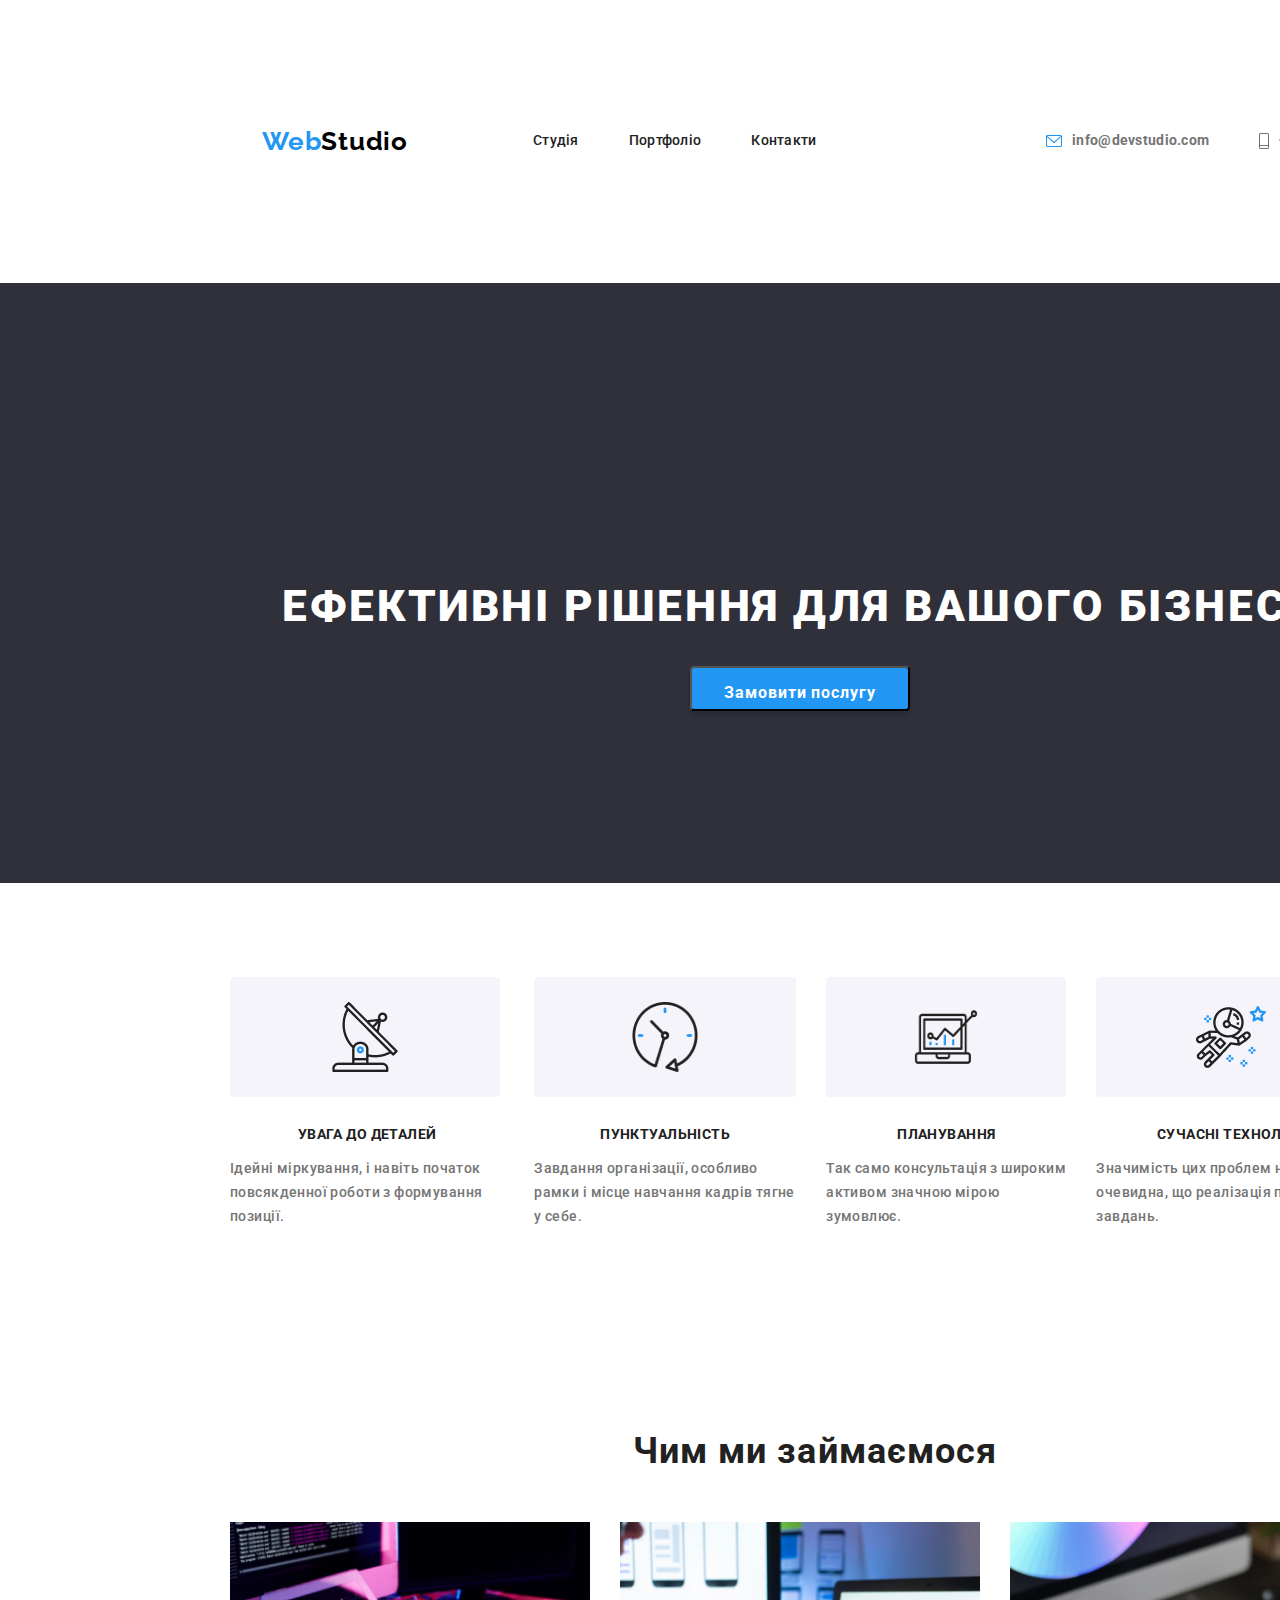
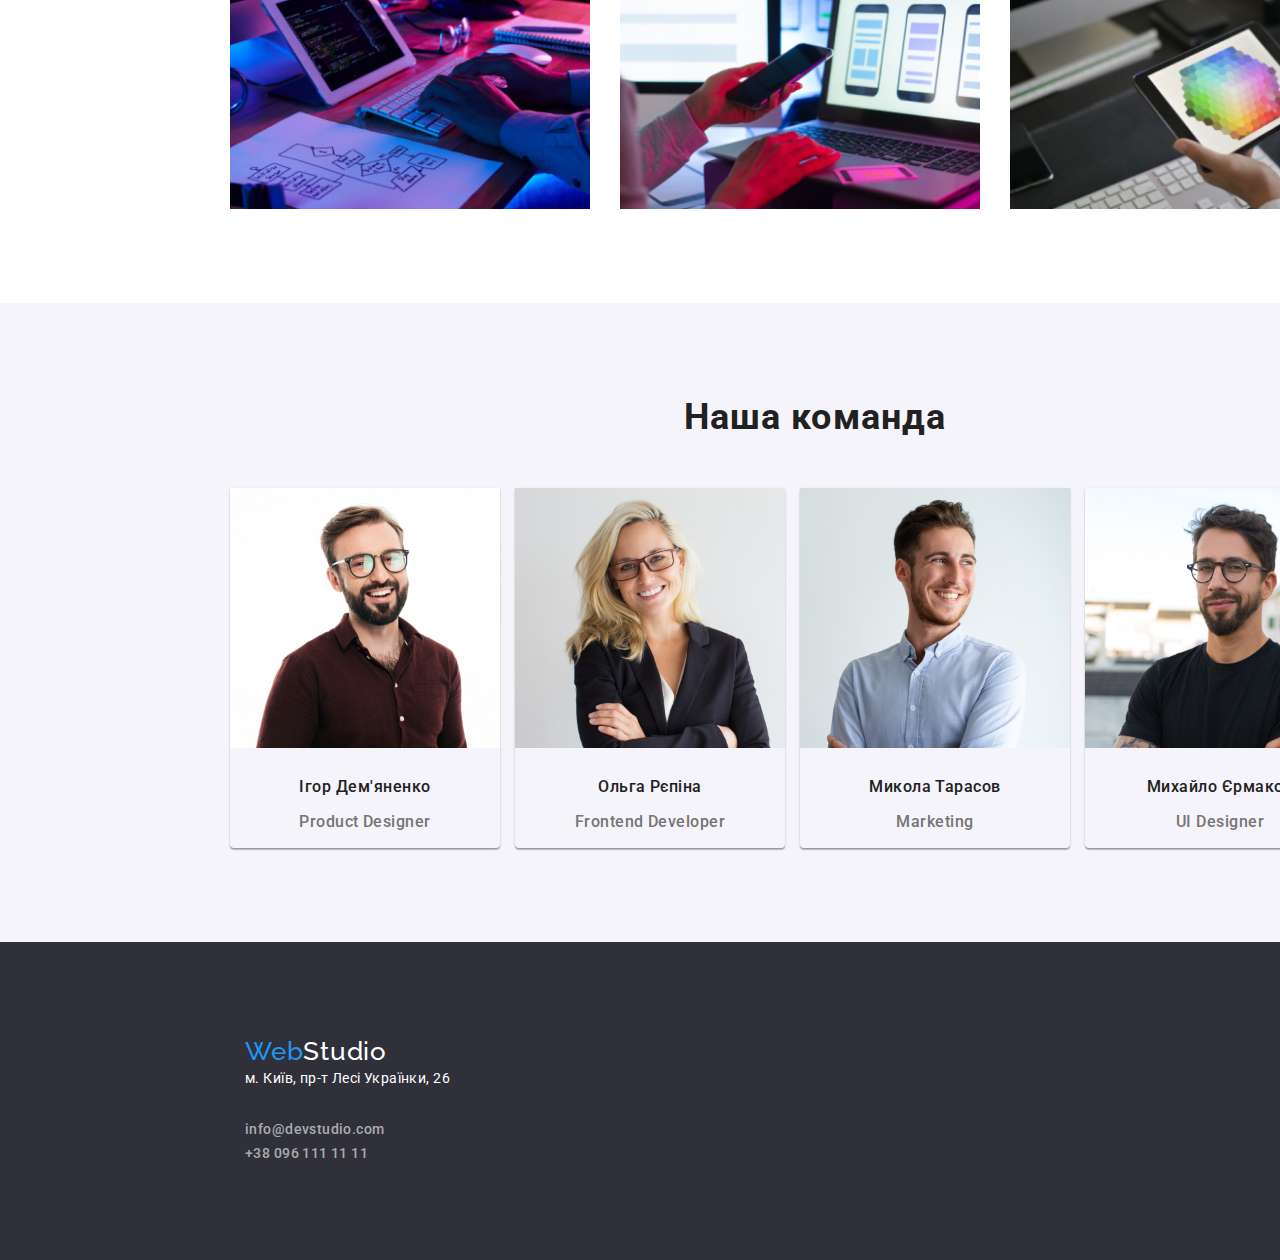
==== index.html @ d96430ea "дз-3" ====
<!DOCTYPE html>
<html lang="uk">

<head>
    <meta charset="UTF-8">
    <meta http-equiv="X-UA-Compatible" content="IE=edge">
    <meta name="viewport" content="width=device-width, initial-scale=1.0">
    <title>WebStudio</title>
    <link rel="preconnect" href="https://fonts.googleapis.com">
    <link rel="preconnect" href="https://fonts.gstatic.com" crossorigin>
    <link href="https://fonts.googleapis.com/css2?family=Oleo+Script&family=Raleway:wght@700&family=Roboto:wght@400;500;700;900&display=swap" rel="stylesheet">
    <link rel="stylesheet" href="https://cdnjs.cloudflare.com/ajax/libs/modern-normalize/1.1.0/modern-normalize.min.css">
    <link rel="stylesheet" href="./css/styles.css">
</head>

<body>

    <header class="section">
        <div class="container main-nav">
            <nav class="nav">
                <a class="logo" href="./"><span class="logo-web">Web</span><span class="logo-studio">Studio</span></a>
                <ul class="site-nav">
                    <li class="list-link"><a class="link" href=" ">Студія</a></li>
                    <li class="list-link"><a class="link" href="portfolio.html ">Портфоліо</a></li>
                    <li class="list-link"><a class="link" href=" ">Контакти</a></li>
                </ul>
            </nav>
            <ul class="header-contacts">
                <li class="list-link-contacts icon"><img src="./images/mail.svg" alt="letter"></li>
                <li class="list-link-contacts">
                    <a class="contacts" href="mailto:info@devstudio.com ">info@devstudio.com</a>
                </li>
                <li class="list-link-contacts icon"><img src="./images/phone.svg" alt="phone"></li>
                <li class="list-link-contacts">
                    <a class="contacts" href="tel:096 111 11 11 ">+38 096 111 11 11</a>
                </li>
            </ul>
        </div>
    </header>
    <main>
        <section class="hero section">
            <!-- <img src="./images/img-10.jpg"> -->
            <h1 class="hero-title">Ефективні рішення для вашого бізнесу</h1>
            <button class="button-index" type="button"><span class="button-text">Замовити послугу</span></button>
        </section>


        <section class="advantage section">
            <div class="advantage container">
                <ul class="adv-list">
                    <li>
                        <img class="img-adv" src="./images/groupone.png" alt="">
                        <h3 class="advantage-title">увага до деталей</h3>
                        <p class="advantage-p">Ідейні міркування, і навіть початок повсякденної роботи з формування позиції.</p>
                    </li>
                    <li>
                        <img class="img-adv" src="./images/grouptwo.png" alt="">
                        <h3 class="advantage-title">пунктуальність</h3>
                        <p class="advantage-p">Завдання організації, особливо рамки і місце навчання кадрів тягне у себе.</p>
                    </li>
                    <li>
                        <img class="img-adv" src="./images/groupthre.png" alt="">
                        <h3 class="advantage-title">планування</h3>
                        <p class="advantage-p">Так само консультація з широким активом значною мірою зумовлює.</p>
                    </li>
                    <li>
                        <img class="img-adv" src="./images/groupfour.png" alt="">
                        <h3 class="advantage-title">сучасні технології</h3>
                        <p class="advantage-p">Значимість цих проблем настільки очевидна, що реалізація планових завдань.</p>
                    </li>
                </ul>
            </div>
        </section>
        <section class="section">
            <div class="container">
                <h2 class="our-activities ">Чим ми займаємося</h2>
                <ul class="act-list">
                    <li class="act-list-item"><img src="images/img5.jpg " alt="клавіатура та айпад " widht="370 "></li>
                    <li class="act-list-item"><img src="./images/img6.jpg " alt="айфон " widht="370 "></li>
                    <li class="act-list-item"><img src="./images/img7.jpg " alt="айпад " widht="370 "></li>
                </ul>
            </div>
        </section>
        <section class="section team">
            <div class="container team">
                <h2 class="our-team">Наша команда</h2>
                <ul class="ourteam">
                    <li class="card"><img src="./images/img1.jpg " alt="чоловік " width="270 ">
                        <h3 class="team-member">Ігор Дем'яненко</h3>
                        <p class="specification">Product Designer</p>
                    </li>
                    <li class="card"><img src="./images/img2.jpg " alt="дівчина " width="270 ">
                        <h3 class="team-member">Ольга Рєпіна</h3>
                        <p class="specification">Frontend Developer</p>
                    </li>
                    <li class="card"><img src="./images/img3.jpg " alt="чоловік2 " width="270 ">
                        <h3 class="team-member">Микола Тарасов</h3>
                        <p class="specification">Marketing</p>
                    </li>
                    <li class="card"><img src="./images/img4.jpg " alt="чоловік3 " width="270 ">
                        <h3 class="team-member">Михайло Єрмаков</h3>
                        <p class="specification">UI Designer</p>
                    </li>
                </ul>
            </div>
        </section>
    </main>
    <footer class="section">
        <div class="container">
            <a class="logo-footer" href=" "><span class="web">Web</span><span class="studio">Studio</span></a>
            <address>м. Київ, пр-т Лесі Українки, 26</address><br>
            <a class="mail" href="mailto:info@devstudio.com ">info@devstudio.com</a><br>
            <a class="tel" href="tel:096 111 11 11 ">+38 096 111 11 11</a>
            </address>
        </div>
    </footer>
</body>

</html>
---- css/styles.css ----
/* index.html */
    
     :root {
        --color-primary: #212121;
        --color-secondary: #757575;
        --color-main: #FFFFFF;
        --color-text-action: #2196F3;
        --color-background: #2F303A;
        --color-button-port: #F5F4FA;
    }
    /* html {
    box-sizing: border-box;
    width: 1600px;
} */
    
    *,
    *::before,
    *::after {
        box-sizing: border-box;
    }
    /* reset */
    
    body {
        font-family: "Roboto", sans-serif;
        background-color: var(--color-main);
        font-weight: 500;
        position: relative;
    }
    
    li {
        list-style-type: none;
    }
    
    a {
        text-decoration-line: none;
    }
    
    ul {
        list-style: none;
        padding-left: 0;
        margin: 0;
    }
    
    h1,
    h2,
    h3,
    h4,
    h5,
    h6,
    p {
        margin-top: 0;
    }
    
    img {
        display: block;
        max-width: 100%;
        height: auto;
    }
    
    .section {
        width: 1600px;
        padding-top: 94px;
        padding-bottom: 94px;
        /* margin-left: 200px;
        margin-right: 200px; */
        padding-left: 15px;
        padding-right: 15px;
    }
    
    .container {
        width: 1200px;
        padding-left: 15px;
        padding-right: 15px;
        /* margin-left: 15px;
        margin-right: 15px; */
        margin-left: 200px;
        margin-right: 200px;
    }
    /* header */
    
    .main-nav {
        display: flex;
        justify-content: space-between;
        align-items: center;
    }
    
    .nav {
        display: flex;
    }
    
    .logo {
        font-size: 26px;
        line-height: 1.19;
        font-weight: 700;
        letter-spacing: 0.03em;
        font-family: 'Raleway';
        text-decoration: none;
        display: inline-block;
        padding: 32px;
        margin-right: 93px;
    }
    
    .logo-web {
        color: #2196F3;
    }
    
    .logo-studio {
        color: #000000;
    }
    
    .site-nav {
        color: var(--color-primary);
        display: flex;
        align-items: center;
    }
    
    .list-link {
        margin-right: 50px;
    }
    
    .list-link:last-child {
        margin-right: 0;
    }
    
    .link {
        color: var(--color-primary);
        font-weight: 500;
        font-size: 14px;
        line-height: 1.14;
        letter-spacing: 0.02em;
        padding-top: 32px;
        padding-bottom: 32px;
        display: block;
    }
    
    .link:hover,
    .link:focus {
        color: var(--color-text-action);
    }
    /* контакты */
    
    .header-contacts {
        display: flex;
    }
    
    .contacts {
        color: var(--color-secondary);
        cursor: pointer;
        font-size: 14px;
        line-height: 1.14;
        font-weight: 700;
        letter-spacing: 0.02em;
        /*  */
        width: 100%;
        display: flex;
        /* text-align: center; */
    }
    /* наведение */
    
    .contacts:hover,
    .contacts:focus {
        color: var(--color-text-action)
    }
    
    .list-link-contacts {
        display: flex;
        /* border: red 2px solid; */
        margin-right: 50px;
    }
    
    .list-link-contacts:last-child {
        margin-right: 0;
    }
    
    .icon {
        margin-right: 10px;
    }
    
    .list-link-contacts .icon {
        margin-right: 10px;
    }
    /* .list-link-contacts .icon:hover,
.list-link-contacts .icon:focus {
    color: var(--color-text-action)
} */
    /* hero section */
    
    .hero {
        background-color: var(--color-background);
        width: 1600px;
        height: 600px;
        text-align: center;
        /* padding-left: auto;
        padding-right: ; */
    }
    
    .hero-title {
        color: var(--color-main);
        font-weight: 900;
        font-size: 44px;
        line-height: 1.36;
        letter-spacing: 0.06em;
        text-transform: uppercase;
        padding-top: 200px;
    }
    
    .button-index {
        background-color: var(--color-text-action);
        color: var(--color-main);
        box-shadow: 0px 4px 4px rgba(0, 0, 0, 0.15);
        border-radius: 4px;
        cursor: pointer;
        font-weight: 700;
        font-size: 16px;
        line-height: 1.87;
        font-family: inherit;
        letter-spacing: 0.06em;
        /*  */
        padding-left: 32px;
        padding-right: 32px;
        padding-top: 10px;
        padding-bottom: -210px;
    }
    /* .advantage .container {
    display: flex;
} */
    
    .adv-list {
        display: flex;
        text-align: center;
        justify-content: center;
    }
    
    .adv-list li {
        margin-right: 30px;
        text-align: center;
    }
    
    .advantage-title {
        color: var(--color-primary);
        font-size: 14px;
        line-height: 1.14;
        letter-spacing: 0.03em;
        text-transform: uppercase;
        margin-top: 30px;
    }
    
    .img-adv {
        height: 120px;
    }
    
    .advantage-p {
        color: var(--color-secondary);
        font-size: 14px;
        line-height: 1.71;
        letter-spacing: 0.03em;
        text-align: left;
    }
    /* чим ми займаємось */
    
    .act-list {
        display: flex;
        d justify-content: space-between;
        align-items: center;
    }
    
    .act-list-item {
        margin-right: 30px;
    }
    
    .act-list-item :last-child {
        margin-left: 0px;
    }
    
    .our-activities {
        color: var(--color-primary);
        font-size: 36px;
        line-height: 1.16;
        letter-spacing: 0.03em;
        margin-bottom: 50px;
        text-align: center;
    }
    /* наша команда */
    
    .team {
        background-color: var(--color-button-port);
        /* margin-left: 0;
        padding-left: 215px; */
    }
    
    .our-team {
        color: var(--color-primary);
        font-size: 36px;
        line-height: 1.16;
        text-align: center;
        letter-spacing: 0.03em;
        margin-bottom: 50px;
    }
    
    .container .ourteam {
        display: flex;
    }
    
    .card {
        /* background-color: var(--color-main); */
        box-shadow: 0px 1px 3px rgba(0, 0, 0, 0.12), 0px 1px 1px rgba(0, 0, 0, 0.14), 0px 2px 1px rgba(0, 0, 0, 0.2);
        border-radius: 0px 0px 4px 4px;
        margin-right: 15px;
    }
    
    .card:last-child {
        margin-right: 0px;
    }
    
    .team-member {
        color: var(--color-primary);
        border-radius: 1 px shadow;
        font-weight: 500;
        font-size: 16px;
        line-height: 1.18;
        text-align: center;
        letter-spacing: 0.03em;
        margin-top: 30px;
    }
    
    .specification {
        color: var(--color-secondary);
        font-size: 16px;
        line-height: 1.18;
        text-align: center;
        letter-spacing: 0.03em;
    }
    /* футер */
    
    footer {
        background: var(--color-background);
        padding-left: 15px;
    }
    
    .logo-footer {
        font-family: 'Raleway';
        font-size: 26px;
        line-height: 1.19;
        letter-spacing: 0.03em;
        text-decoration: none;
        /*  */
        display: flex;
        padding-left: 15px;
        padding-left: 15px;
    }
    
    .web {
        color: #2196F3;
    }
    
    .studio {
        color: #FFFFFF;
    }
    
    address {
        color: var(--color-main);
        text-decoration: none;
        font-weight: 400;
        font-size: 14px;
        line-height: 1.71;
        letter-spacing: 0.03em;
        font-style: normal;
        margin-bottom: 9px;
        padding-left: 15px;
    }
    
    .mail {
        color: rgba(255, 255, 255, 0.6);
        text-decoration: none;
        font-size: 14px;
        line-height: 1.71;
        letter-spacing: 0.03em;
        padding-left: 15px;
    }
    
    .tel {
        color: rgba(255, 255, 255, 0.6);
        text-decoration: none;
        font-size: 14px;
        line-height: 1.71;
        letter-spacing: 0.03em;
        padding-left: 15px;
    }
    /* portfolio.html */
    /* кнопки */
    
    .port-buttons {
        display: flex;
        flex-direction: row;
        justify-content: center;
        margin-right: 8px;
        margin-bottom: 50px;
    }
    
    .button-portfolio {
        color: var(--color-primary);
        font-weight: 500;
        font-size: 16px;
        line-height: 1.62;
        letter-spacing: 0.03em;
        font-family: inherit;
        border-radius: 4px;
        background-color: #F5F4FA;
    }
    
    .button-portfolio:hover,
    .header-contacts:focus {
        background: var(--color-text-action);
        color: var(--color-button-port);
        cursor: pointer;
        box-shadow: 2px rgba(0, 0, 0, 0.12);
    }
    /* сайты */
    
    .card-list {
        display: flex;
        flex-wrap: wrap;
        gap: 30px;
    }
    
    .card-portfolio {
        box-sizing: border-box;
        background: #FFFFFF;
        border: 1px solid #EEEEEE;
        width: 370px;
        display: flex;
        gap: 4px;
    }
    
    .portfolio-site {
        color: var(--color-primary);
        font-size: 18px;
        line-height: 2;
        letter-spacing: 0.06em;
        font-style: normal;
        padding-left: 24px;
        padding-right: 24px;
    }
    
    .portfolio-site-rev {
        color: var(--color-secondary);
        font-size: 16px;
        line-height: 1.87;
        letter-spacing: 0.03em;
        font-weight: 400;
        padding-left: 24px;
        padding-right: 24px;
    }
    /* vertical-align   - выравнивание елементов (top - относительно самого високого елемента) 
 middle по центру относительно друг друга
 */
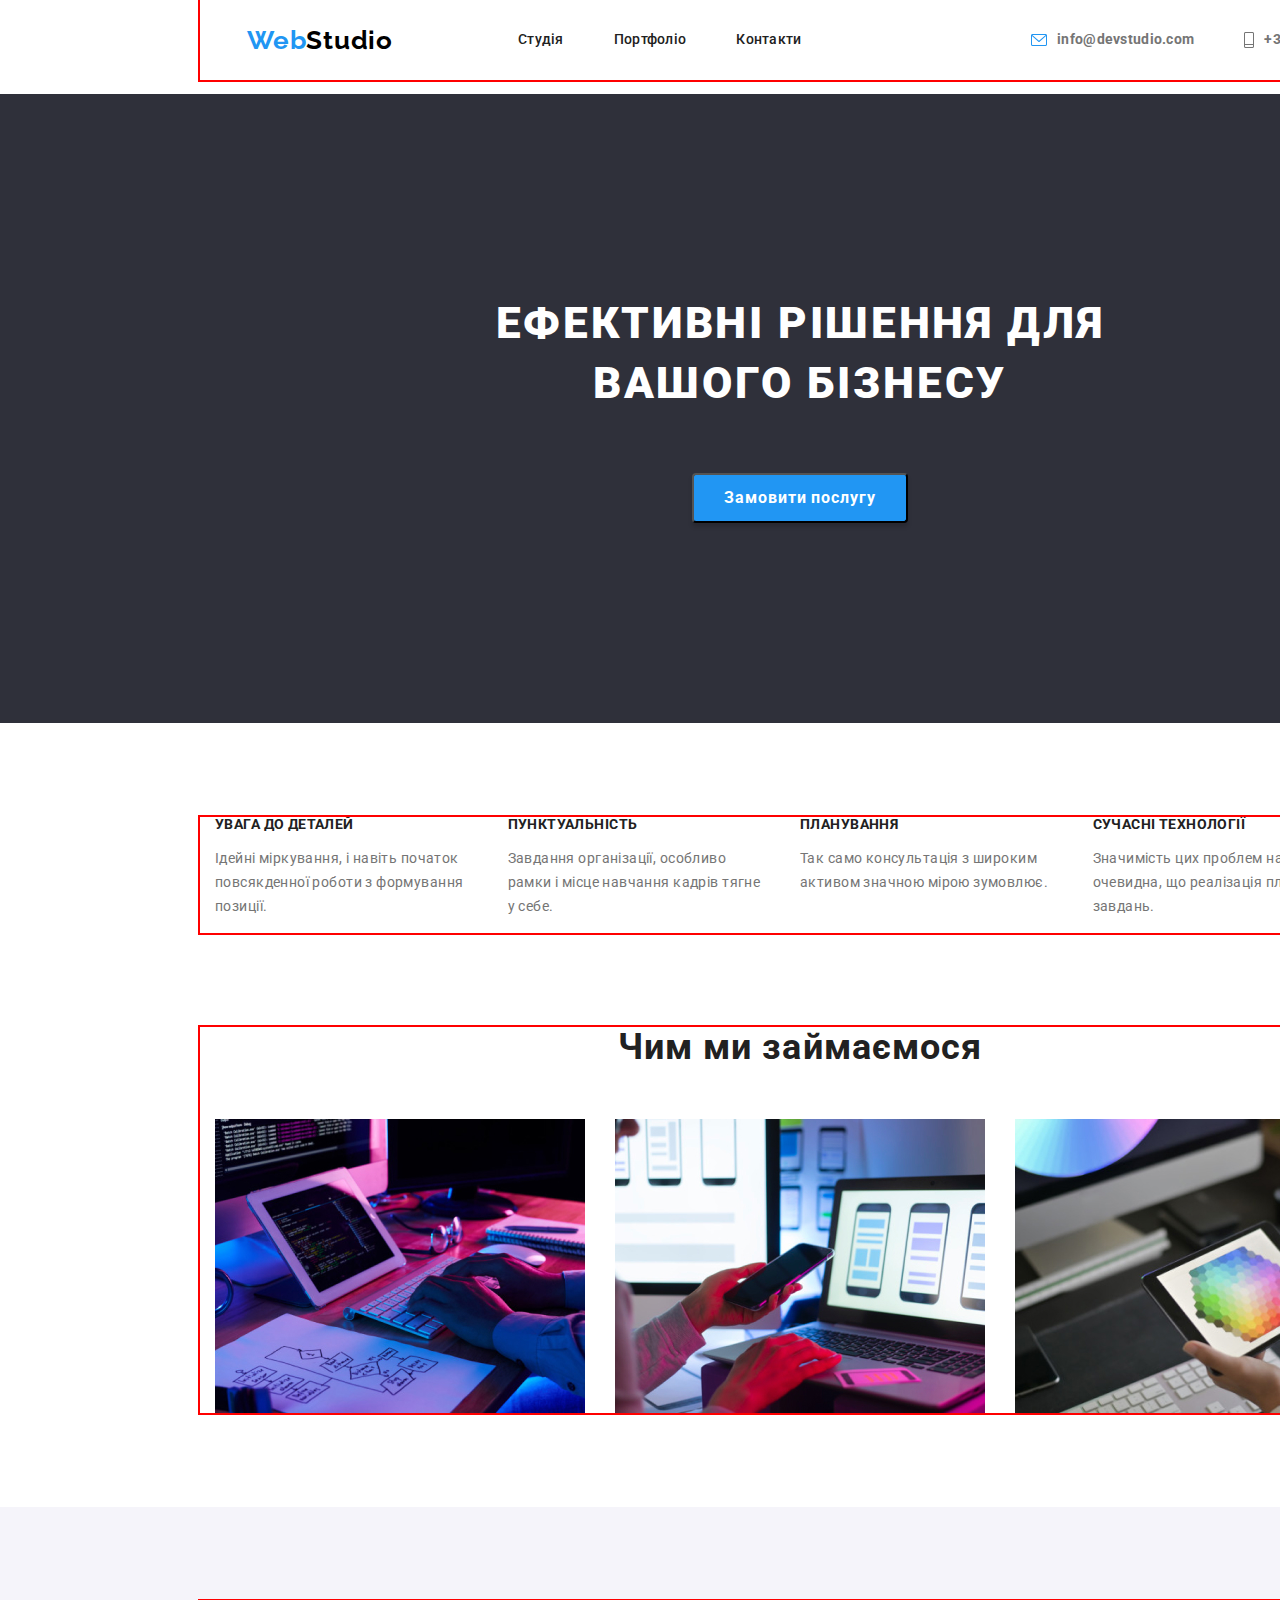
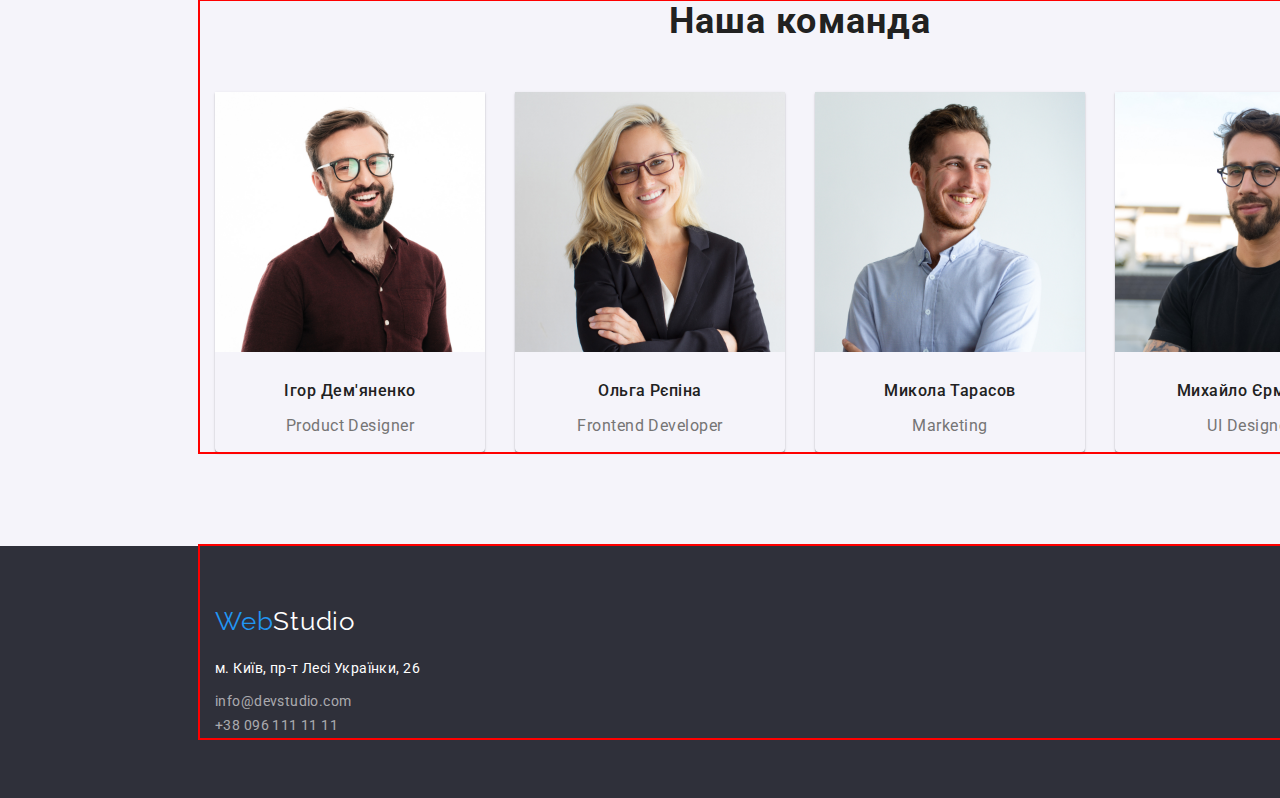
==== commit 2e14ecb9: "доопрацювання" ====
--- a/index.html
+++ b/index.html
@@ -15,7 +15,7 @@
 
 <body>
 
-    <header class="section">
+    <header class="header">
         <div class="container main-nav">
             <nav class="nav">
                 <a class="logo" href="./"><span class="logo-web">Web</span><span class="logo-studio">Studio</span></a>
@@ -39,7 +39,6 @@
     </header>
     <main>
         <section class="hero section">
-            <!-- <img src="./images/img-10.jpg"> -->
             <h1 class="hero-title">Ефективні рішення для вашого бізнесу</h1>
             <button class="button-index" type="button"><span class="button-text">Замовити послугу</span></button>
         </section>
@@ -49,22 +48,22 @@
             <div class="advantage container">
                 <ul class="adv-list">
                     <li>
-                        <img class="img-adv" src="./images/groupone.png" alt="">
+                        <!-- <img class="img-adv" src="./images/groupone.png" alt=""> -->
                         <h3 class="advantage-title">увага до деталей</h3>
                         <p class="advantage-p">Ідейні міркування, і навіть початок повсякденної роботи з формування позиції.</p>
                     </li>
                     <li>
-                        <img class="img-adv" src="./images/grouptwo.png" alt="">
+                        <!-- <img class="img-adv" src="./images/grouptwo.png" alt=""> -->
                         <h3 class="advantage-title">пунктуальність</h3>
                         <p class="advantage-p">Завдання організації, особливо рамки і місце навчання кадрів тягне у себе.</p>
                     </li>
                     <li>
-                        <img class="img-adv" src="./images/groupthre.png" alt="">
+                        <!-- <img class="img-adv" src="./images/groupthre.png" alt=""> -->
                         <h3 class="advantage-title">планування</h3>
                         <p class="advantage-p">Так само консультація з широким активом значною мірою зумовлює.</p>
                     </li>
                     <li>
-                        <img class="img-adv" src="./images/groupfour.png" alt="">
+                        <!-- <img class="img-adv" src="./images/groupfour.png" alt=""> -->
                         <h3 class="advantage-title">сучасні технології</h3>
                         <p class="advantage-p">Значимість цих проблем настільки очевидна, що реалізація планових завдань.</p>
                     </li>
@@ -105,10 +104,10 @@
             </div>
         </section>
     </main>
-    <footer class="section">
+    <footer class="footer">
         <div class="container">
             <a class="logo-footer" href=" "><span class="web">Web</span><span class="studio">Studio</span></a>
-            <address>м. Київ, пр-т Лесі Українки, 26</address><br>
+            <address class="address">м. Київ, пр-т Лесі Українки, 26</address>
             <a class="mail" href="mailto:info@devstudio.com ">info@devstudio.com</a><br>
             <a class="tel" href="tel:096 111 11 11 ">+38 096 111 11 11</a>
             </address>
--- a/css/styles.css
+++ b/css/styles.css
@@ -1,456 +1,479 @@
-    /* index.html */
-    
-     :root {
-        --color-primary: #212121;
-        --color-secondary: #757575;
-        --color-main: #FFFFFF;
-        --color-text-action: #2196F3;
-        --color-background: #2F303A;
-        --color-button-port: #F5F4FA;
-    }
-    /* html {
-    box-sizing: border-box;
-    width: 1600px;
-} */
-    
-    *,
-    *::before,
-    *::after {
-        box-sizing: border-box;
-    }
-    /* reset */
-    
-    body {
-        font-family: "Roboto", sans-serif;
-        background-color: var(--color-main);
-        font-weight: 500;
-        position: relative;
-    }
-    
-    li {
-        list-style-type: none;
-    }
-    
-    a {
-        text-decoration-line: none;
-    }
-    
-    ul {
-        list-style: none;
-        padding-left: 0;
-        margin: 0;
-    }
-    
-    h1,
-    h2,
-    h3,
-    h4,
-    h5,
-    h6,
-    p {
-        margin-top: 0;
-    }
-    
-    img {
-        display: block;
-        max-width: 100%;
-        height: auto;
-    }
-    
-    .section {
-        width: 1600px;
-        padding-top: 94px;
-        padding-bottom: 94px;
-        /* margin-left: 200px;
-        margin-right: 200px; */
-        padding-left: 15px;
-        padding-right: 15px;
-    }
-    
-    .container {
-        width: 1200px;
-        padding-left: 15px;
-        padding-right: 15px;
-        /* margin-left: 15px;
-        margin-right: 15px; */
-        margin-left: 200px;
-        margin-right: 200px;
-    }
-    /* header */
-    
-    .main-nav {
-        display: flex;
-        justify-content: space-between;
-        align-items: center;
-    }
-    
-    .nav {
-        display: flex;
-    }
-    
-    .logo {
-        font-size: 26px;
-        line-height: 1.19;
-        font-weight: 700;
-        letter-spacing: 0.03em;
-        font-family: 'Raleway';
-        text-decoration: none;
-        display: inline-block;
-        padding: 32px;
-        margin-right: 93px;
-    }
-    
-    .logo-web {
-        color: #2196F3;
-    }
-    
-    .logo-studio {
-        color: #000000;
-    }
-    
-    .site-nav {
-        color: var(--color-primary);
-        display: flex;
-        align-items: center;
-    }
-    
-    .list-link {
-        margin-right: 50px;
-    }
-    
-    .list-link:last-child {
-        margin-right: 0;
-    }
-    
-    .link {
-        color: var(--color-primary);
-        font-weight: 500;
-        font-size: 14px;
-        line-height: 1.14;
-        letter-spacing: 0.02em;
-        padding-top: 32px;
-        padding-bottom: 32px;
-        display: block;
-    }
-    
-    .link:hover,
-    .link:focus {
-        color: var(--color-text-action);
-    }
-    /* контакты */
-    
-    .header-contacts {
-        display: flex;
-    }
-    
-    .contacts {
-        color: var(--color-secondary);
-        cursor: pointer;
-        font-size: 14px;
-        line-height: 1.14;
-        font-weight: 700;
-        letter-spacing: 0.02em;
-        /*  */
-        width: 100%;
-        display: flex;
-        /* text-align: center; */
-    }
-    /* наведение */
-    
-    .contacts:hover,
-    .contacts:focus {
-        color: var(--color-text-action)
-    }
-    
-    .list-link-contacts {
-        display: flex;
-        /* border: red 2px solid; */
-        margin-right: 50px;
-    }
-    
-    .list-link-contacts:last-child {
-        margin-right: 0;
-    }
-    
-    .icon {
-        margin-right: 10px;
-    }
-    
-    .list-link-contacts .icon {
-        margin-right: 10px;
-    }
-    /* .list-link-contacts .icon:hover,
-.list-link-contacts .icon:focus {
-    color: var(--color-text-action)
-} */
-    /* hero section */
-    
-    .hero {
-        background-color: var(--color-background);
-        width: 1600px;
-        height: 600px;
-        text-align: center;
-        /* padding-left: auto;
-        padding-right: ; */
-    }
-    
-    .hero-title {
-        color: var(--color-main);
-        font-weight: 900;
-        font-size: 44px;
-        line-height: 1.36;
-        letter-spacing: 0.06em;
-        text-transform: uppercase;
-        padding-top: 200px;
-    }
-    
-    .button-index {
-        background-color: var(--color-text-action);
-        color: var(--color-main);
-        box-shadow: 0px 4px 4px rgba(0, 0, 0, 0.15);
-        border-radius: 4px;
-        cursor: pointer;
-        font-weight: 700;
-        font-size: 16px;
-        line-height: 1.87;
-        font-family: inherit;
-        letter-spacing: 0.06em;
-        /*  */
-        padding-left: 32px;
-        padding-right: 32px;
-        padding-top: 10px;
-        padding-bottom: -210px;
-    }
-    /* .advantage .container {
-    display: flex;
-} */
-    
-    .adv-list {
-        display: flex;
-        text-align: center;
-        justify-content: center;
-    }
-    
-    .adv-list li {
-        margin-right: 30px;
-        text-align: center;
-    }
-    
-    .advantage-title {
-        color: var(--color-primary);
-        font-size: 14px;
-        line-height: 1.14;
-        letter-spacing: 0.03em;
-        text-transform: uppercase;
-        margin-top: 30px;
-    }
-    
-    .img-adv {
+ /* index.html */
+ 
+ :root {
+     --color-primary: #212121;
+     --color-secondary: #757575;
+     --color-main: #FFFFFF;
+     --color-text-action: #2196F3;
+     --color-background: #2F303A;
+     --color-button-port: #F5F4FA;
+ }
+ /* html {
+     box-sizing: border-box;
+     width: 1600px;
+ } */
+ 
+ *,
+ *::before,
+ *::after {
+     box-sizing: border-box;
+ }
+ /* reset */
+ 
+ body {
+     font-family: "Roboto", sans-serif;
+     background-color: var(--color-main);
+ }
+ 
+ li {
+     list-style-type: none;
+ }
+ 
+ a {
+     text-decoration-line: none;
+ }
+ 
+ ul {
+     list-style: none;
+     padding-left: 0;
+     margin: 0;
+ }
+ 
+ h1,
+ h2,
+ h3,
+ h4,
+ h5,
+ h6,
+ p {
+     margin-top: 0;
+ }
+ 
+ img {
+     display: block;
+     max-width: 100%;
+     height: auto;
+ }
+ 
+ .section {
+     /* width: 1600px; */
+     padding-top: 94px;
+     padding-bottom: 94px;
+     padding-left: auto;
+     padding-right: auto;
+ }
+ 
+ .container {
+     width: 1200px;
+     padding-left: 15px;
+     padding-right: 15px;
+     outline: red 2px solid;
+     margin: 0 200px;
+ }
+ /* header */
+ 
+ .header {
+     padding-bottom: 94px;
+     /* padding-left: auto;
+        padding-right: auto; */
+     border-bottom: 1px #ECECEC;
+ }
+ 
+ .main-nav {
+     display: flex;
+     justify-content: space-between;
+     align-items: center;
+     margin-bottom: 0px;
+     position: absolute;
+     height: 80px;
+ }
+ 
+ .nav {
+     display: flex;
+ }
+ 
+ .logo {
+     font-size: 26px;
+     line-height: 1.19;
+     font-weight: 700;
+     letter-spacing: 0.03em;
+     font-family: 'Raleway';
+     text-decoration: none;
+     display: inline-block;
+     padding: 32px;
+     margin-right: 93px;
+ }
+ 
+ .logo-web {
+     color: #2196F3;
+ }
+ 
+ .logo-studio {
+     color: #000000;
+ }
+ 
+ .site-nav {
+     color: var(--color-primary);
+     display: flex;
+     align-items: center;
+ }
+ 
+ .list-link {
+     margin-right: 50px;
+ }
+ 
+ .list-link:last-child {
+     margin-right: 0;
+ }
+ 
+ .link {
+     color: var(--color-primary);
+     font-weight: 500;
+     font-size: 14px;
+     line-height: 1.14;
+     letter-spacing: 0.02em;
+     padding-top: 32px;
+     padding-bottom: 32px;
+     display: block;
+ }
+ 
+ .link:hover,
+ .link:focus {
+     color: var(--color-text-action);
+ }
+ /* контакты */
+ 
+ .header-contacts {
+     display: flex;
+ }
+ 
+ .contacts {
+     color: var(--color-secondary);
+     cursor: pointer;
+     font-size: 14px;
+     line-height: 1.14;
+     font-weight: 700;
+     letter-spacing: 0.02em;
+     /*  */
+     width: 100%;
+     display: flex;
+     /* text-align: center; */
+ }
+ /* наведение */
+ 
+ .contacts:hover,
+ .contacts:focus {
+     color: var(--color-text-action)
+ }
+ 
+ .list-link-contacts {
+     display: flex;
+     /* border: red 2px solid; */
+     margin-right: 50px;
+ }
+ 
+ .list-link-contacts:last-child {
+     margin-right: 0;
+ }
+ 
+ .icon {
+     margin-right: 10px;
+ }
+ 
+ .list-link-contacts .icon {
+     margin-right: 10px;
+ }
+ /* .list-link-contacts .icon:hover,
+ .list-link-contacts .icon:focus {
+     color: var(--color-text-action)
+ } */
+ /* hero section */
+ 
+ .hero {
+     background-color: var(--color-background);
+     /* width: 1600px;
+        height: 600px; */
+     align-items: center;
+     /* background-image: url('../images/img-10.jpg');
+        background-size: contain; */
+     padding-top: 200px;
+     padding-bottom: 200px;
+ }
+ 
+ .hero-title {
+     color: var(--color-main);
+     font-weight: 900;
+     font-size: 44px;
+     line-height: 1.36;
+     letter-spacing: 0.06em;
+     text-transform: uppercase;
+     text-align: center;
+     align-items: center;
+     width: 696px;
+     /* height: 120px; */
+     margin: 0, auto;
+     margin-left: 452px;
+ }
+ 
+ .button-index {
+     background-color: var(--color-text-action);
+     color: var(--color-main);
+     box-shadow: 0px 4px 4px rgba(0, 0, 0, 0.15);
+     border-radius: 4px;
+     cursor: pointer;
+     font-weight: 700;
+     font-size: 16px;
+     line-height: 1.88;
+     font-family: inherit;
+     letter-spacing: 0.06em;
+     /*  */
+     width: 216px;
+     height: 50px;
+     align-items: center;
+     text-align: center;
+     padding: 10px, 32px;
+     margin-top: 30px;
+     margin-left: 692px;
+ }
+ /* .advantage .container {
+     display: flex;
+ } */
+ 
+ .advantage {
+     padding-bottom: 0;
+ }
+ 
+ .adv-list {
+     display: flex;
+     /* text-align: center; */
+     justify-content: center;
+ }
+ 
+ .adv-list li {
+     margin-right: 30px;
+     width: 270px;
+ }
+ 
+ .advantage-title {
+     color: var(--color-primary);
+     font-size: 14px;
+     line-height: 1.14;
+     letter-spacing: 0.03em;
+     text-transform: uppercase;
+     /* margin-top: 30px; */
+ }
+ /* .img-adv {
         height: 120px;
     }
-    
-    .advantage-p {
-        color: var(--color-secondary);
-        font-size: 14px;
-        line-height: 1.71;
-        letter-spacing: 0.03em;
-        text-align: left;
-    }
-    /* чим ми займаємось */
-    
-    .act-list {
-        display: flex;
-        d justify-content: space-between;
-        align-items: center;
-    }
-    
-    .act-list-item {
-        margin-right: 30px;
-    }
-    
-    .act-list-item :last-child {
-        margin-left: 0px;
-    }
-    
-    .our-activities {
-        color: var(--color-primary);
-        font-size: 36px;
-        line-height: 1.16;
-        letter-spacing: 0.03em;
-        margin-bottom: 50px;
-        text-align: center;
-    }
-    /* наша команда */
-    
-    .team {
-        background-color: var(--color-button-port);
-        /* margin-left: 0;
-        padding-left: 215px; */
-    }
-    
-    .our-team {
-        color: var(--color-primary);
-        font-size: 36px;
-        line-height: 1.16;
-        text-align: center;
-        letter-spacing: 0.03em;
-        margin-bottom: 50px;
-    }
-    
-    .container .ourteam {
-        display: flex;
-    }
-    
-    .card {
-        /* background-color: var(--color-main); */
-        box-shadow: 0px 1px 3px rgba(0, 0, 0, 0.12), 0px 1px 1px rgba(0, 0, 0, 0.14), 0px 2px 1px rgba(0, 0, 0, 0.2);
-        border-radius: 0px 0px 4px 4px;
-        margin-right: 15px;
-    }
-    
-    .card:last-child {
+     */
+ 
+ .advantage-p {
+     color: var(--color-secondary);
+     font-size: 14px;
+     line-height: 1.71;
+     letter-spacing: 0.03em;
+     text-align: left;
+ }
+ /* чим ми займаємось */
+ 
+ .act-list {
+     display: flex;
+     justify-content: space-between;
+     align-items: center;
+     gap: 30px;
+ }
+ /* .act-list-item {} */
+ 
+ .act-list-item :last-child {
+     margin-left: 0px;
+ }
+ 
+ .our-activities {
+     color: var(--color-primary);
+     font-size: 36px;
+     line-height: 1.16;
+     letter-spacing: 0.03em;
+     margin-bottom: 50px;
+     text-align: center;
+ }
+ /* наша команда */
+ 
+ .team {
+     background-color: var(--color-button-port);
+     /* margin-left: 0;
+         padding-left: 215px; */
+ }
+ 
+ .our-team {
+     color: var(--color-primary);
+     font-size: 36px;
+     line-height: 1.16;
+     text-align: center;
+     letter-spacing: 0.03em;
+     margin-bottom: 50px;
+ }
+ 
+ .container .ourteam {
+     display: flex;
+     gap: 30px;
+ }
+ 
+ .card {
+     /* background-color: var(--color-main); */
+     box-shadow: 0px 1px 3px rgba(0, 0, 0, 0.12), 0px 1px 1px rgba(0, 0, 0, 0.14), 0px 2px 1px rgba(0, 0, 0, 0.2);
+     border-radius: 0px 0px 4px 4px;
+ }
+ /* .card:last-child {
         margin-right: 0px;
-    }
-    
-    .team-member {
-        color: var(--color-primary);
-        border-radius: 1 px shadow;
-        font-weight: 500;
-        font-size: 16px;
-        line-height: 1.18;
-        text-align: center;
-        letter-spacing: 0.03em;
-        margin-top: 30px;
-    }
-    
-    .specification {
-        color: var(--color-secondary);
-        font-size: 16px;
-        line-height: 1.18;
-        text-align: center;
-        letter-spacing: 0.03em;
-    }
-    /* футер */
-    
-    footer {
-        background: var(--color-background);
-        padding-left: 15px;
-    }
-    
-    .logo-footer {
-        font-family: 'Raleway';
-        font-size: 26px;
-        line-height: 1.19;
-        letter-spacing: 0.03em;
-        text-decoration: none;
-        /*  */
-        display: flex;
-        padding-left: 15px;
-        padding-left: 15px;
-    }
-    
-    .web {
-        color: #2196F3;
-    }
-    
-    .studio {
-        color: #FFFFFF;
-    }
-    
-    address {
-        color: var(--color-main);
-        text-decoration: none;
-        font-weight: 400;
-        font-size: 14px;
-        line-height: 1.71;
-        letter-spacing: 0.03em;
-        font-style: normal;
-        margin-bottom: 9px;
-        padding-left: 15px;
-    }
-    
-    .mail {
-        color: rgba(255, 255, 255, 0.6);
-        text-decoration: none;
-        font-size: 14px;
-        line-height: 1.71;
-        letter-spacing: 0.03em;
-        padding-left: 15px;
-    }
-    
-    .tel {
-        color: rgba(255, 255, 255, 0.6);
-        text-decoration: none;
-        font-size: 14px;
-        line-height: 1.71;
-        letter-spacing: 0.03em;
-        padding-left: 15px;
-    }
-    /* portfolio.html */
-    /* кнопки */
-    
-    .port-buttons {
-        display: flex;
-        flex-direction: row;
-        justify-content: center;
-        margin-right: 8px;
-        margin-bottom: 50px;
-    }
-    
-    .button-portfolio {
-        color: var(--color-primary);
-        font-weight: 500;
-        font-size: 16px;
-        line-height: 1.62;
-        letter-spacing: 0.03em;
-        font-family: inherit;
-        border-radius: 4px;
-        background-color: #F5F4FA;
-    }
-    
-    .button-portfolio:hover,
-    .header-contacts:focus {
-        background: var(--color-text-action);
-        color: var(--color-button-port);
-        cursor: pointer;
-        box-shadow: 2px rgba(0, 0, 0, 0.12);
-    }
-    /* сайты */
-    
-    .card-list {
-        display: flex;
-        flex-wrap: wrap;
-        gap: 30px;
-    }
-    
-    .card-portfolio {
-        box-sizing: border-box;
-        background: #FFFFFF;
-        border: 1px solid #EEEEEE;
-        width: 370px;
-        display: flex;
-        gap: 4px;
-    }
-    
-    .portfolio-site {
-        color: var(--color-primary);
-        font-size: 18px;
-        line-height: 2;
-        letter-spacing: 0.06em;
-        font-style: normal;
-        padding-left: 24px;
-        padding-right: 24px;
-    }
-    
-    .portfolio-site-rev {
-        color: var(--color-secondary);
-        font-size: 16px;
-        line-height: 1.87;
-        letter-spacing: 0.03em;
-        font-weight: 400;
-        padding-left: 24px;
-        padding-right: 24px;
-    }
-    /* vertical-align   - выравнивание елементов (top - относительно самого високого елемента) 
- middle по центру относительно друг друга
- */+    } */
+ 
+ .team-member {
+     color: var(--color-primary);
+     border-radius: 1 px shadow;
+     font-weight: 500;
+     font-size: 16px;
+     line-height: 1.18;
+     text-align: center;
+     letter-spacing: 0.03em;
+     margin-top: 30px;
+ }
+ 
+ .specification {
+     color: var(--color-secondary);
+     font-size: 16px;
+     line-height: 1.18;
+     text-align: center;
+     letter-spacing: 0.03em;
+ }
+ /* футер */
+ 
+ footer {
+     background: var(--color-background);
+     height: 252px;
+ }
+ 
+ .logo-footer {
+     font-family: 'Raleway';
+     font-size: 26px;
+     line-height: 1.19;
+     letter-spacing: 0.03em;
+     text-decoration: none;
+     /*  */
+     display: flex;
+     padding-top: 60px;
+     margin-bottom: 20px;
+ }
+ 
+ .web {
+     color: #2196F3;
+ }
+ 
+ .studio {
+     color: #FFFFFF;
+ }
+ 
+ .address {
+     color: var(--color-main);
+     text-decoration: none;
+     font-weight: 400;
+     font-size: 14px;
+     line-height: 1.71;
+     letter-spacing: 0.03em;
+     font-style: normal;
+     margin-bottom: 9px;
+ }
+ 
+ .mail {
+     color: rgba(255, 255, 255, 0.6);
+     text-decoration: none;
+     font-size: 14px;
+     line-height: 1.71;
+     letter-spacing: 0.03em;
+     margin-bottom: 9px;
+     /* margin-top: 0; */
+ }
+ 
+ .tel {
+     color: rgba(255, 255, 255, 0.6);
+     text-decoration: none;
+     font-size: 14px;
+     line-height: 1.71;
+     letter-spacing: 0.03em;
+     padding-bottom: 60px;
+     margin-bottom: 9px;
+ }
+ /* portfolio.html */
+ /* кнопки портфолио */
+ 
+ .port-buttons {
+     display: flex;
+     flex-direction: center;
+     justify-content: center;
+     margin-bottom: 50px;
+ }
+ 
+ .button-portfolio {
+     color: var(--color-primary);
+     font-weight: 500;
+     font-size: 16px;
+     line-height: 1.62;
+     letter-spacing: 0.03em;
+     font-family: inherit;
+     border-radius: 4px;
+     background-color: #F5F4FA;
+     margin-right: 20px;
+     padding: 6px, 22px;
+ }
+ 
+ .button-portfolio:hover,
+ .header-contacts:focus {
+     background-color: var(--color-text-action);
+     color: var(--color-button-port);
+     cursor: pointer;
+     box-shadow: 2px rgba(0, 0, 0, 0.12);
+ }
+ /* сайты */
+ 
+ .card-list {
+     display: flex;
+     flex-wrap: wrap;
+     gap: 30px;
+ }
+ 
+ .card-portfolio {
+     background: #FFFFFF;
+     border: 1px #EEEEEE;
+     width: calc((100% - 60px)/ 3);
+     display: flex;
+     margin-left: 0;
+ }
+ 
+ .card-portfolio:nth-child(3n) {
+     margin-right: 0;
+ }
+ 
+ .card-portfolio:hover,
+ .card-portfolio:focus {}
+ 
+ .card-item {
+     padding-left: 20px;
+     padding-right: 20px;
+     padding-top: 24px;
+     padding-bottom: 24px;
+ }
+ 
+ .portfolio-site {
+     color: var(--color-primary);
+     font-size: 18px;
+     line-height: 2;
+     letter-spacing: 0.06em;
+     font-style: normal;
+ }
+ 
+ .portfolio-site-rev {
+     color: var(--color-secondary);
+     font-size: 16px;
+     line-height: 1.87;
+     letter-spacing: 0.03em;
+     font-weight: 400;
+ }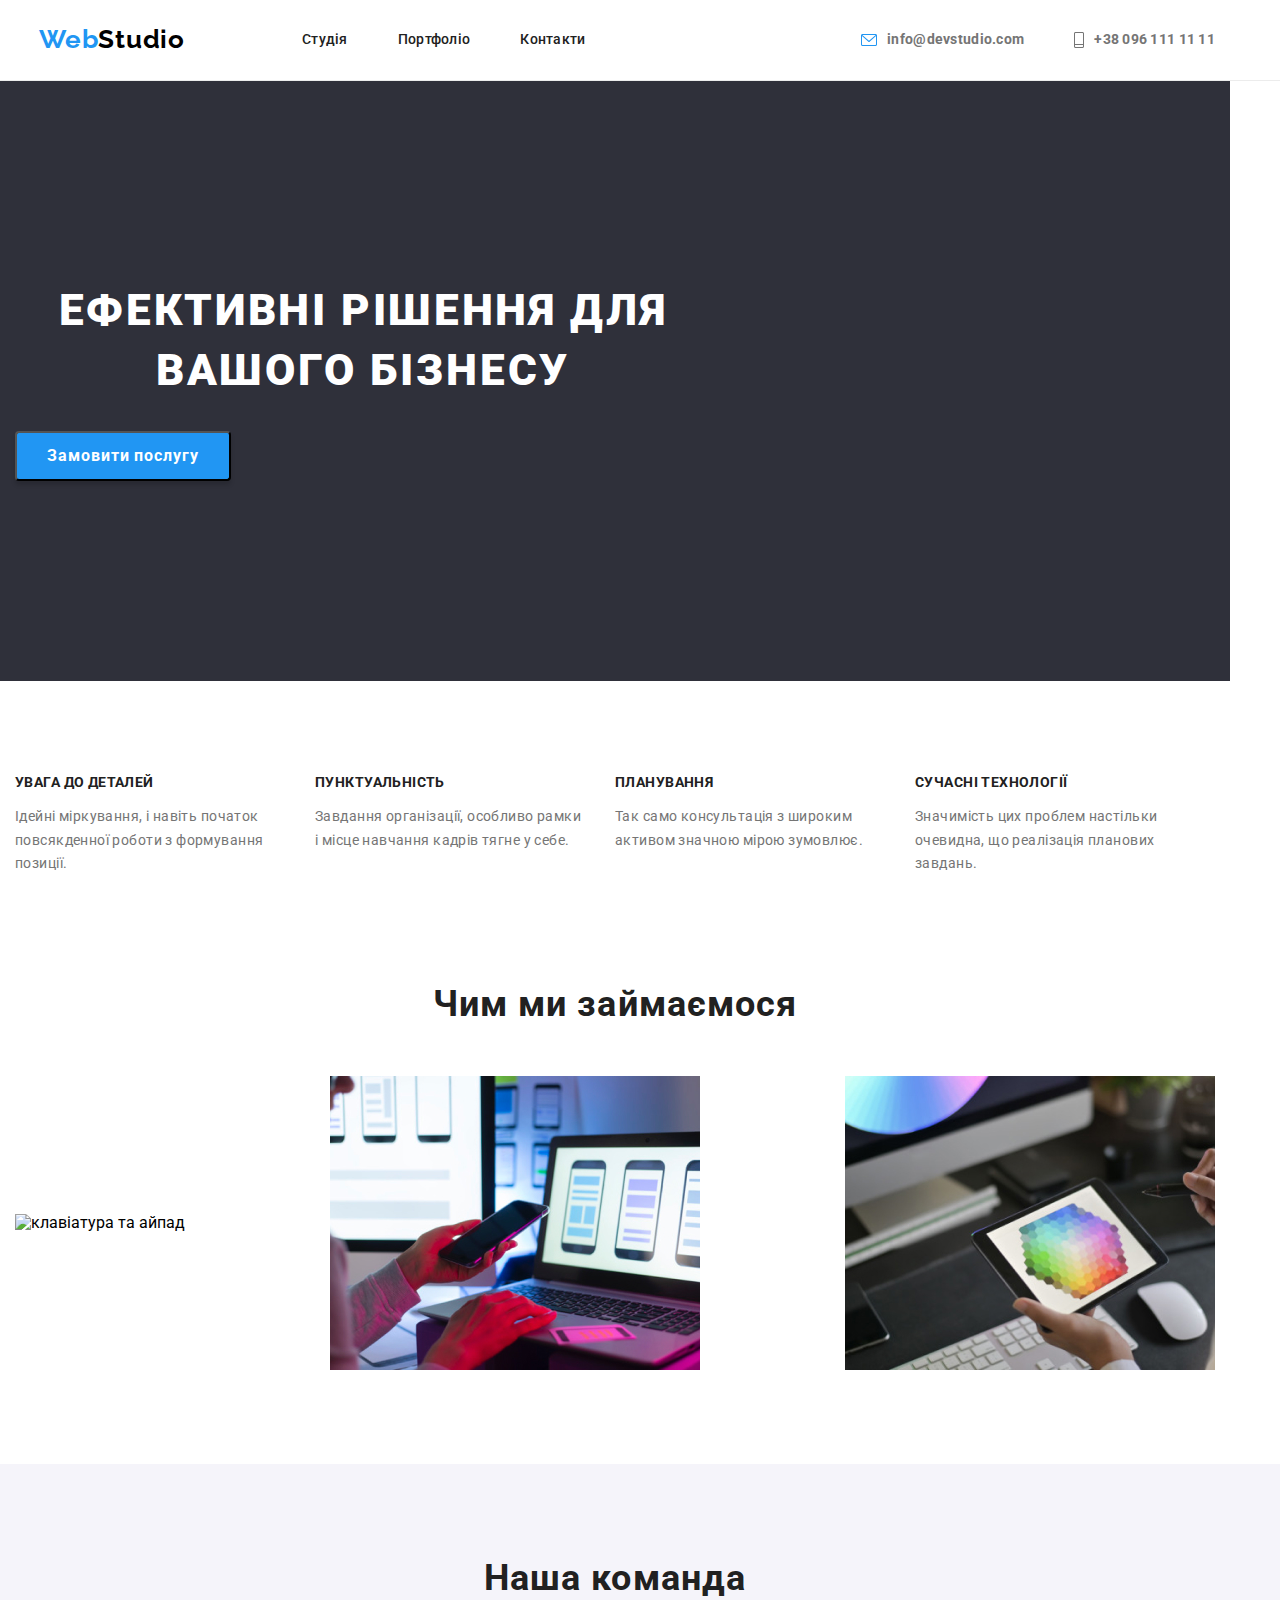
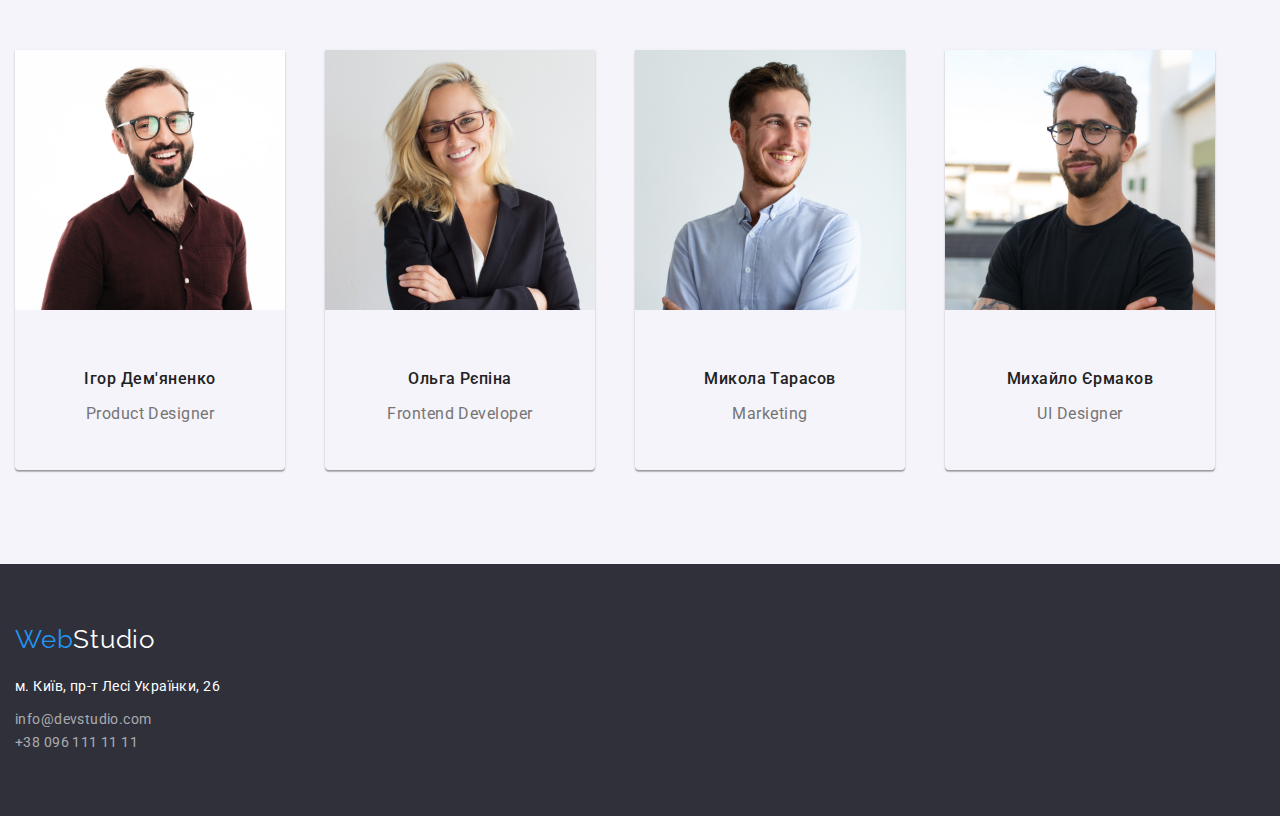
==== commit 9d72594f: "правки" ====
--- a/index.html
+++ b/index.html
@@ -38,7 +38,7 @@
         </div>
     </header>
     <main>
-        <section class="hero section">
+        <section class="hero section container">
             <h1 class="hero-title">Ефективні рішення для вашого бізнесу</h1>
             <button class="button-index" type="button"><span class="button-text">Замовити послугу</span></button>
         </section>
@@ -47,22 +47,22 @@
         <section class="advantage section">
             <div class="advantage container">
                 <ul class="adv-list">
-                    <li>
+                    <li class="adv-li">
                         <!-- <img class="img-adv" src="./images/groupone.png" alt=""> -->
                         <h3 class="advantage-title">увага до деталей</h3>
                         <p class="advantage-p">Ідейні міркування, і навіть початок повсякденної роботи з формування позиції.</p>
                     </li>
-                    <li>
+                    <li class="adv-li">
                         <!-- <img class="img-adv" src="./images/grouptwo.png" alt=""> -->
                         <h3 class="advantage-title">пунктуальність</h3>
                         <p class="advantage-p">Завдання організації, особливо рамки і місце навчання кадрів тягне у себе.</p>
                     </li>
-                    <li>
+                    <li class="adv-li">
                         <!-- <img class="img-adv" src="./images/groupthre.png" alt=""> -->
                         <h3 class="advantage-title">планування</h3>
                         <p class="advantage-p">Так само консультація з широким активом значною мірою зумовлює.</p>
                     </li>
-                    <li>
+                    <li class="adv-li">
                         <!-- <img class="img-adv" src="./images/groupfour.png" alt=""> -->
                         <h3 class="advantage-title">сучасні технології</h3>
                         <p class="advantage-p">Значимість цих проблем настільки очевидна, що реалізація планових завдань.</p>
@@ -74,7 +74,7 @@
             <div class="container">
                 <h2 class="our-activities ">Чим ми займаємося</h2>
                 <ul class="act-list">
-                    <li class="act-list-item"><img src="images/img5.jpg " alt="клавіатура та айпад " widht="370 "></li>
+                    <li class="act-list-item"><img src=".images/img5.jpg " alt="клавіатура та айпад " widht="370 "></li>
                     <li class="act-list-item"><img src="./images/img6.jpg " alt="айфон " widht="370 "></li>
                     <li class="act-list-item"><img src="./images/img7.jpg " alt="айпад " widht="370 "></li>
                 </ul>
@@ -85,20 +85,29 @@
                 <h2 class="our-team">Наша команда</h2>
                 <ul class="ourteam">
                     <li class="card"><img src="./images/img1.jpg " alt="чоловік " width="270 ">
-                        <h3 class="team-member">Ігор Дем'яненко</h3>
-                        <p class="specification">Product Designer</p>
+                        <div class="card-text">
+                            <h3 class="team-member">Ігор Дем'яненко</h3>
+                            <p class="specification">Product Designer</p>
+                        </div>
                     </li>
                     <li class="card"><img src="./images/img2.jpg " alt="дівчина " width="270 ">
-                        <h3 class="team-member">Ольга Рєпіна</h3>
-                        <p class="specification">Frontend Developer</p>
+                        <div class="card-text">
+                            <h3 class="team-member">Ольга Рєпіна</h3>
+                            <p class="specification">Frontend Developer</p>
+                        </div>
                     </li>
                     <li class="card"><img src="./images/img3.jpg " alt="чоловік2 " width="270 ">
-                        <h3 class="team-member">Микола Тарасов</h3>
-                        <p class="specification">Marketing</p>
+                        <div class="card-text">
+                            <h3 class="team-member">Микола Тарасов</h3>
+                            <p class="specification">Marketing</p>
+                        </div>
                     </li>
                     <li class="card"><img src="./images/img4.jpg " alt="чоловік3 " width="270 ">
-                        <h3 class="team-member">Михайло Єрмаков</h3>
-                        <p class="specification">UI Designer</p>
+                        <div class="card-text">
+                            <h3 class="team-member">Михайло Єрмаков</h3>
+                            <p class="specification">UI Designer</p>
+                        </div>
+
                     </li>
                 </ul>
             </div>
--- a/css/styles.css
+++ b/css/styles.css
@@ -1,479 +1,536 @@
- /* index.html */
- 
+/* index.html */
+
  :root {
-     --color-primary: #212121;
-     --color-secondary: #757575;
-     --color-main: #FFFFFF;
-     --color-text-action: #2196F3;
-     --color-background: #2F303A;
-     --color-button-port: #F5F4FA;
- }
- /* html {
+    --color-primary: #212121;
+    --color-secondary: #757575;
+    --color-main: #FFFFFF;
+    --color-text-action: #2196F3;
+    --color-background: #2F303A;
+    --color-button-port: #F5F4FA;
+}
+
+
+/* html {
      box-sizing: border-box;
      width: 1600px;
  } */
- 
- *,
- *::before,
- *::after {
-     box-sizing: border-box;
- }
- /* reset */
- 
- body {
-     font-family: "Roboto", sans-serif;
-     background-color: var(--color-main);
- }
- 
- li {
-     list-style-type: none;
- }
- 
- a {
-     text-decoration-line: none;
- }
- 
- ul {
-     list-style: none;
-     padding-left: 0;
-     margin: 0;
- }
- 
- h1,
- h2,
- h3,
- h4,
- h5,
- h6,
- p {
-     margin-top: 0;
- }
- 
- img {
-     display: block;
-     max-width: 100%;
-     height: auto;
- }
- 
- .section {
-     /* width: 1600px; */
-     padding-top: 94px;
-     padding-bottom: 94px;
-     padding-left: auto;
-     padding-right: auto;
- }
- 
- .container {
-     width: 1200px;
-     padding-left: 15px;
-     padding-right: 15px;
-     outline: red 2px solid;
-     margin: 0 200px;
- }
- /* header */
- 
- .header {
-     padding-bottom: 94px;
-     /* padding-left: auto;
+
+*,
+*::before,
+*::after {
+    box-sizing: border-box;
+}
+
+
+/* reset */
+
+body {
+    font-family: "Roboto", sans-serif;
+    background-color: var(--color-main);
+}
+
+li {
+    list-style-type: none;
+}
+
+a {
+    text-decoration-line: none;
+}
+
+ul {
+    list-style: none;
+    padding-left: 0;
+    margin: 0;
+}
+
+h1,
+h2,
+h3,
+h4,
+h5,
+h6,
+p {
+    margin-top: 0;
+}
+
+img {
+    display: block;
+    max-width: 100%;
+    height: auto;
+}
+
+.section {
+    /* width: 1600px; */
+    padding-top: 94px;
+    padding-bottom: 94px;
+    /* padding-left: auto;
+    padding-right: auto; */
+}
+
+.container {
+    width: 1230px;
+    padding-left: 15px;
+    padding-right: 15px;
+    /* outline: red 2px solid; */
+    margin-left: 0;
+    margin-right: auto;
+}
+
+
+/* header */
+
+.header {
+    /* padding-left: auto;
         padding-right: auto; */
-     border-bottom: 1px #ECECEC;
- }
- 
- .main-nav {
-     display: flex;
-     justify-content: space-between;
-     align-items: center;
-     margin-bottom: 0px;
-     position: absolute;
-     height: 80px;
- }
- 
- .nav {
-     display: flex;
- }
- 
- .logo {
-     font-size: 26px;
-     line-height: 1.19;
-     font-weight: 700;
-     letter-spacing: 0.03em;
-     font-family: 'Raleway';
-     text-decoration: none;
-     display: inline-block;
-     padding: 32px;
-     margin-right: 93px;
- }
- 
- .logo-web {
-     color: #2196F3;
- }
- 
- .logo-studio {
-     color: #000000;
- }
- 
- .site-nav {
-     color: var(--color-primary);
-     display: flex;
-     align-items: center;
- }
- 
- .list-link {
-     margin-right: 50px;
- }
- 
- .list-link:last-child {
-     margin-right: 0;
- }
- 
- .link {
-     color: var(--color-primary);
-     font-weight: 500;
-     font-size: 14px;
-     line-height: 1.14;
-     letter-spacing: 0.02em;
-     padding-top: 32px;
-     padding-bottom: 32px;
-     display: block;
- }
- 
- .link:hover,
- .link:focus {
-     color: var(--color-text-action);
- }
- /* контакты */
- 
- .header-contacts {
-     display: flex;
- }
- 
- .contacts {
-     color: var(--color-secondary);
-     cursor: pointer;
-     font-size: 14px;
-     line-height: 1.14;
-     font-weight: 700;
-     letter-spacing: 0.02em;
-     /*  */
-     width: 100%;
-     display: flex;
-     /* text-align: center; */
- }
- /* наведение */
- 
- .contacts:hover,
- .contacts:focus {
-     color: var(--color-text-action)
- }
- 
- .list-link-contacts {
-     display: flex;
-     /* border: red 2px solid; */
-     margin-right: 50px;
- }
- 
- .list-link-contacts:last-child {
-     margin-right: 0;
- }
- 
- .icon {
-     margin-right: 10px;
- }
- 
- .list-link-contacts .icon {
-     margin-right: 10px;
- }
- /* .list-link-contacts .icon:hover,
+    border-bottom: 1px solid #ECECEC;
+}
+
+.main-nav {
+    display: flex;
+    justify-content: space-between;
+    align-items: center;
+    margin-bottom: 0px;
+    height: 80px;
+}
+
+.nav {
+    display: flex;
+}
+
+.logo {
+    font-size: 26px;
+    line-height: 1.19;
+    font-weight: 700;
+    letter-spacing: 0.03em;
+    font-family: 'Raleway';
+    text-decoration: none;
+    display: inline-block;
+    padding: 24px;
+    margin-right: 93px;
+}
+
+.logo-web {
+    color: #2196F3;
+}
+
+.logo-studio {
+    color: #000000;
+}
+
+.site-nav {
+    color: var(--color-primary);
+    display: flex;
+    align-items: center;
+}
+
+.list-link {
+    margin-right: 50px;
+}
+
+.list-link:last-child {
+    margin-right: 0;
+}
+
+.link {
+    color: var(--color-primary);
+    font-weight: 500;
+    font-size: 14px;
+    line-height: 1.14;
+    letter-spacing: 0.02em;
+    padding-top: 32px;
+    padding-bottom: 32px;
+    display: block;
+}
+
+.link:hover,
+.link:focus {
+    color: var(--color-text-action);
+}
+
+
+/* контакты */
+
+.header-contacts {
+    display: flex;
+}
+
+.contacts {
+    color: var(--color-secondary);
+    cursor: pointer;
+    font-size: 14px;
+    line-height: 1.14;
+    font-weight: 700;
+    letter-spacing: 0.02em;
+    /*  */
+    width: 100%;
+    display: flex;
+    /* text-align: center; */
+}
+
+
+/* наведение */
+
+.contacts:hover,
+.contacts:focus {
+    color: var(--color-text-action)
+}
+
+.list-link-contacts {
+    display: flex;
+    /* border: red 2px solid; */
+    margin-right: 50px;
+}
+
+.list-link-contacts:last-child {
+    margin-right: 0;
+}
+
+.icon {
+    margin-right: 10px;
+}
+
+.list-link-contacts .icon {
+    margin-right: 10px;
+}
+
+
+/* .list-link-contacts .icon:hover,
  .list-link-contacts .icon:focus {
      color: var(--color-text-action)
  } */
- /* hero section */
- 
- .hero {
-     background-color: var(--color-background);
-     /* width: 1600px;
+
+
+/* hero section */
+
+.hero {
+    background-color: var(--color-background);
+    /* width: 1600px;
         height: 600px; */
-     align-items: center;
-     /* background-image: url('../images/img-10.jpg');
+    /* align-items: center; */
+    /* background-image: url('../images/img-10.jpg');
         background-size: contain; */
-     padding-top: 200px;
-     padding-bottom: 200px;
- }
- 
- .hero-title {
-     color: var(--color-main);
-     font-weight: 900;
-     font-size: 44px;
-     line-height: 1.36;
-     letter-spacing: 0.06em;
-     text-transform: uppercase;
-     text-align: center;
-     align-items: center;
-     width: 696px;
-     /* height: 120px; */
-     margin: 0, auto;
-     margin-left: 452px;
- }
- 
- .button-index {
-     background-color: var(--color-text-action);
-     color: var(--color-main);
-     box-shadow: 0px 4px 4px rgba(0, 0, 0, 0.15);
-     border-radius: 4px;
-     cursor: pointer;
-     font-weight: 700;
-     font-size: 16px;
-     line-height: 1.88;
-     font-family: inherit;
-     letter-spacing: 0.06em;
-     /*  */
-     width: 216px;
-     height: 50px;
-     align-items: center;
-     text-align: center;
-     padding: 10px, 32px;
-     margin-top: 30px;
-     margin-left: 692px;
- }
- /* .advantage .container {
+    padding-top: 200px;
+    padding-bottom: 200px;
+}
+
+.hero-title {
+    color: var(--color-main);
+    font-weight: 900;
+    font-size: 44px;
+    line-height: 1.36;
+    letter-spacing: 0.06em;
+    text-transform: uppercase;
+    text-align: center;
+    /* align-items: center; */
+    width: 696px;
+    display: block;
+    margin: 0, auto;
+}
+
+.button-index {
+    background-color: var(--color-text-action);
+    color: var(--color-main);
+    box-shadow: 0px 4px 4px rgba(0, 0, 0, 0.15);
+    border-radius: 4px;
+    cursor: pointer;
+    font-weight: 700;
+    font-size: 16px;
+    line-height: 1.88;
+    font-family: inherit;
+    letter-spacing: 0.06em;
+    /*  */
+    width: 216px;
+    height: 50px;
+    /* align-items: center; */
+    text-align: center;
+    padding: 10px, 32px;
+    margin-top: 30px;
+    display: block;
+    margin: 0, auto;
+}
+
+
+/* .advantage .container {
      display: flex;
  } */
- 
- .advantage {
-     padding-bottom: 0;
- }
- 
- .adv-list {
-     display: flex;
-     /* text-align: center; */
-     justify-content: center;
- }
- 
- .adv-list li {
-     margin-right: 30px;
-     width: 270px;
- }
- 
- .advantage-title {
-     color: var(--color-primary);
-     font-size: 14px;
-     line-height: 1.14;
-     letter-spacing: 0.03em;
-     text-transform: uppercase;
-     /* margin-top: 30px; */
- }
- /* .img-adv {
+
+.advantage {
+    padding-bottom: 0;
+}
+
+.adv-list {
+    display: flex;
+    /* text-align: center; */
+    justify-content: center;
+}
+
+.adv-li {
+    margin-right: 30px;
+    width: 270px;
+}
+
+.advantage-title {
+    color: var(--color-primary);
+    font-size: 14px;
+    line-height: 1.14;
+    letter-spacing: 0.03em;
+    text-transform: uppercase;
+    /* margin-top: 30px; */
+}
+
+
+/* .img-adv {
         height: 120px;
     }
      */
- 
- .advantage-p {
-     color: var(--color-secondary);
-     font-size: 14px;
-     line-height: 1.71;
-     letter-spacing: 0.03em;
-     text-align: left;
- }
- /* чим ми займаємось */
- 
- .act-list {
-     display: flex;
-     justify-content: space-between;
-     align-items: center;
-     gap: 30px;
- }
- /* .act-list-item {} */
- 
- .act-list-item :last-child {
-     margin-left: 0px;
- }
- 
- .our-activities {
-     color: var(--color-primary);
-     font-size: 36px;
-     line-height: 1.16;
-     letter-spacing: 0.03em;
-     margin-bottom: 50px;
-     text-align: center;
- }
- /* наша команда */
- 
- .team {
-     background-color: var(--color-button-port);
-     /* margin-left: 0;
-         padding-left: 215px; */
- }
- 
- .our-team {
-     color: var(--color-primary);
-     font-size: 36px;
-     line-height: 1.16;
-     text-align: center;
-     letter-spacing: 0.03em;
-     margin-bottom: 50px;
- }
- 
- .container .ourteam {
-     display: flex;
-     gap: 30px;
- }
- 
- .card {
-     /* background-color: var(--color-main); */
-     box-shadow: 0px 1px 3px rgba(0, 0, 0, 0.12), 0px 1px 1px rgba(0, 0, 0, 0.14), 0px 2px 1px rgba(0, 0, 0, 0.2);
-     border-radius: 0px 0px 4px 4px;
- }
- /* .card:last-child {
-        margin-right: 0px;
-    } */
- 
- .team-member {
-     color: var(--color-primary);
-     border-radius: 1 px shadow;
-     font-weight: 500;
-     font-size: 16px;
-     line-height: 1.18;
-     text-align: center;
-     letter-spacing: 0.03em;
-     margin-top: 30px;
- }
- 
- .specification {
-     color: var(--color-secondary);
-     font-size: 16px;
-     line-height: 1.18;
-     text-align: center;
-     letter-spacing: 0.03em;
- }
- /* футер */
- 
- footer {
-     background: var(--color-background);
-     height: 252px;
- }
- 
- .logo-footer {
-     font-family: 'Raleway';
-     font-size: 26px;
-     line-height: 1.19;
-     letter-spacing: 0.03em;
-     text-decoration: none;
-     /*  */
-     display: flex;
-     padding-top: 60px;
-     margin-bottom: 20px;
- }
- 
- .web {
-     color: #2196F3;
- }
- 
- .studio {
-     color: #FFFFFF;
- }
- 
- .address {
-     color: var(--color-main);
-     text-decoration: none;
-     font-weight: 400;
-     font-size: 14px;
-     line-height: 1.71;
-     letter-spacing: 0.03em;
-     font-style: normal;
-     margin-bottom: 9px;
- }
- 
- .mail {
-     color: rgba(255, 255, 255, 0.6);
-     text-decoration: none;
-     font-size: 14px;
-     line-height: 1.71;
-     letter-spacing: 0.03em;
-     margin-bottom: 9px;
-     /* margin-top: 0; */
- }
- 
- .tel {
-     color: rgba(255, 255, 255, 0.6);
-     text-decoration: none;
-     font-size: 14px;
-     line-height: 1.71;
-     letter-spacing: 0.03em;
-     padding-bottom: 60px;
-     margin-bottom: 9px;
- }
- /* portfolio.html */
- /* кнопки портфолио */
- 
- .port-buttons {
-     display: flex;
-     flex-direction: center;
-     justify-content: center;
-     margin-bottom: 50px;
- }
- 
- .button-portfolio {
-     color: var(--color-primary);
-     font-weight: 500;
-     font-size: 16px;
-     line-height: 1.62;
-     letter-spacing: 0.03em;
-     font-family: inherit;
-     border-radius: 4px;
-     background-color: #F5F4FA;
-     margin-right: 20px;
-     padding: 6px, 22px;
- }
- 
- .button-portfolio:hover,
- .header-contacts:focus {
-     background-color: var(--color-text-action);
-     color: var(--color-button-port);
-     cursor: pointer;
-     box-shadow: 2px rgba(0, 0, 0, 0.12);
- }
- /* сайты */
- 
- .card-list {
-     display: flex;
-     flex-wrap: wrap;
-     gap: 30px;
- }
- 
- .card-portfolio {
-     background: #FFFFFF;
-     border: 1px #EEEEEE;
-     width: calc((100% - 60px)/ 3);
-     display: flex;
-     margin-left: 0;
- }
- 
- .card-portfolio:nth-child(3n) {
-     margin-right: 0;
- }
- 
- .card-portfolio:hover,
- .card-portfolio:focus {}
- 
- .card-item {
-     padding-left: 20px;
-     padding-right: 20px;
-     padding-top: 24px;
-     padding-bottom: 24px;
- }
- 
- .portfolio-site {
-     color: var(--color-primary);
-     font-size: 18px;
-     line-height: 2;
-     letter-spacing: 0.06em;
-     font-style: normal;
- }
- 
- .portfolio-site-rev {
-     color: var(--color-secondary);
-     font-size: 16px;
-     line-height: 1.87;
-     letter-spacing: 0.03em;
-     font-weight: 400;
- }+
+.advantage-p {
+    color: var(--color-secondary);
+    font-size: 14px;
+    line-height: 1.71;
+    letter-spacing: 0.03em;
+    text-align: left;
+}
+
+
+/* чим ми займаємось */
+
+.act-list {
+    display: flex;
+    justify-content: space-between;
+    align-items: center;
+    gap: 30px;
+}
+
+
+/* .act-list-item {} */
+
+.act-list-item :last-child {
+    margin-left: 0px;
+}
+
+.our-activities {
+    color: var(--color-primary);
+    font-size: 36px;
+    line-height: 1.16;
+    letter-spacing: 0.03em;
+    margin-bottom: 50px;
+    text-align: center;
+}
+
+
+/* наша команда */
+
+.team {
+    background-color: var(--color-button-port);
+}
+
+.our-team {
+    color: var(--color-primary);
+    font-size: 36px;
+    line-height: 1.16;
+    text-align: center;
+    letter-spacing: 0.03em;
+    margin-bottom: 50px;
+}
+
+.container .ourteam {
+    display: flex;
+    gap: 30px;
+    width: 270;
+    justify-content: space-between;
+}
+
+.card {
+    /* background-color: var(--color-main); */
+    box-shadow: 0px 1px 3px rgba(0, 0, 0, 0.12), 0px 1px 1px rgba(0, 0, 0, 0.14), 0px 2px 1px rgba(0, 0, 0, 0.2);
+    border-radius: 0px 0px 4px 4px;
+}
+
+.card-text {
+    padding-top: 30px;
+    padding-bottom: 30px;
+}
+
+
+/* .card-text:nth-child(4n) {
+    margin-right: 0;
+} */
+
+.team-member {
+    color: var(--color-primary);
+    border-radius: 1px;
+    font-weight: 500;
+    font-size: 16px;
+    line-height: 1.18;
+    text-align: center;
+    letter-spacing: 0.03em;
+    margin-top: 30px;
+}
+
+.specification {
+    color: var(--color-secondary);
+    font-size: 16px;
+    line-height: 1.18;
+    text-align: center;
+    letter-spacing: 0.03em;
+}
+
+
+/* футер */
+
+footer {
+    background: var(--color-background);
+    height: 252px;
+    padding-top: 60px;
+    padding-bottom: 60px;
+    /* padding-left: 15px;
+    padding-right: 15px; */
+}
+
+.logo-footer {
+    font-family: 'Raleway';
+    font-size: 26px;
+    line-height: 1.19;
+    letter-spacing: 0.03em;
+    text-decoration: none;
+    /*  */
+    display: flex;
+    margin-bottom: 20px;
+}
+
+.web {
+    color: #2196F3;
+}
+
+.studio {
+    color: #FFFFFF;
+}
+
+.address {
+    color: var(--color-main);
+    text-decoration: none;
+    font-weight: 400;
+    font-size: 14px;
+    line-height: 1.71;
+    letter-spacing: 0.03em;
+    font-style: normal;
+    margin-bottom: 9px;
+}
+
+.mail {
+    color: rgba(255, 255, 255, 0.6);
+    text-decoration: none;
+    font-size: 14px;
+    line-height: 1.71;
+    letter-spacing: 0.03em;
+    margin-bottom: 9px;
+}
+
+.tel {
+    color: rgba(255, 255, 255, 0.6);
+    text-decoration: none;
+    font-size: 14px;
+    line-height: 1.71;
+    letter-spacing: 0.03em;
+    margin-bottom: 9px;
+}
+
+
+/* portfolio.html */
+
+
+/* кнопки портфолио */
+
+.port-buttons {
+    display: flex;
+    flex-direction: center;
+    justify-content: center;
+    margin-bottom: 50px;
+}
+
+.list-port {
+    margin-right: 8px;
+}
+
+.button-portfolio {
+    color: var(--color-primary);
+    font-weight: 500;
+    font-size: 16px;
+    line-height: 1.62;
+    letter-spacing: 0.03em;
+    font-family: inherit;
+    border-radius: 4px;
+    background-color: #F5F4FA;
+    height: 38px;
+    padding-top: 6px;
+    padding-bottom: 6px;
+    padding-left: 22px;
+    padding-right: 22px;
+}
+
+.button-portfolio:hover,
+.header-contacts:focus {
+    background-color: var(--color-text-action);
+    color: var(--color-button-port);
+    cursor: pointer;
+    box-shadow: 2px rgba(0, 0, 0, 0.12);
+}
+
+
+/* сайты */
+
+.card-list {
+    display: flex;
+    flex-wrap: wrap;
+    justify-content: space-between;
+    gap: 30px;
+}
+
+.card-portfolio {
+    background: #FFFFFF;
+    width: calc((100% - 60px)/ 3);
+    display: flex;
+    /* margin-right: auto; */
+    /* outline: 1px red solid; */
+    /* border: 1px solid #EEEEEE; */
+}
+
+.card-portfolio>img {
+    width: 370;
+}
+
+.card-portfolio:nth-child(3n) {
+    margin-right: 0;
+}
+
+.card-portfolio:hover,
+.card-portfolio:focus {}
+
+.card-item {
+    padding-left: 24px;
+    padding-right: 22px;
+    padding-top: 20px;
+    padding-bottom: 20px;
+    border: 1px solid #EEEEEE;
+}
+
+.portfolio-site {
+    color: var(--color-primary);
+    height: 36px;
+    font-size: 18px;
+    line-height: 2;
+    letter-spacing: 0.06em;
+    align-items: center;
+    font-weight: 700;
+    margin-bottom: 4px;
+}
+
+.portfolio-site-rev {
+    color: var(--color-secondary);
+    font-size: 16px;
+    line-height: 1.87;
+    letter-spacing: 0.03em;
+    font-weight: 400;
+    margin-bottom: 0;
+}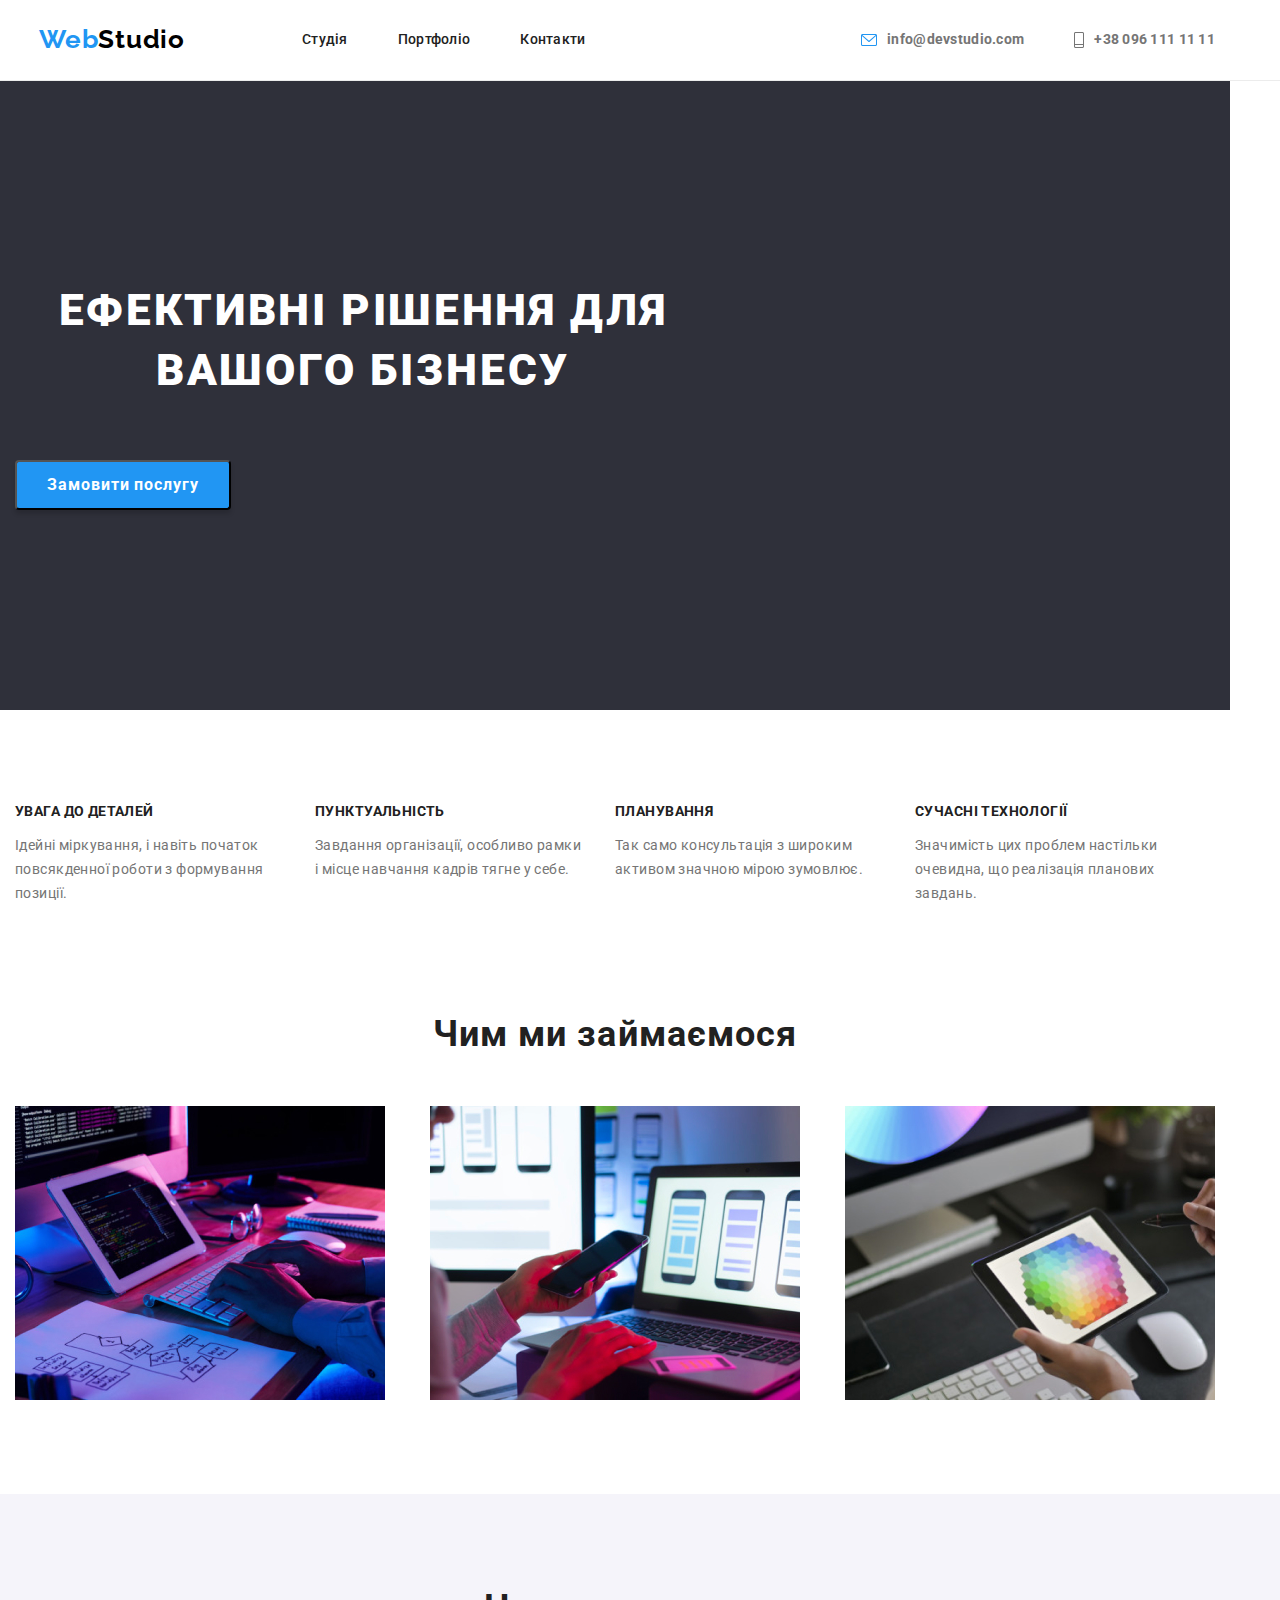
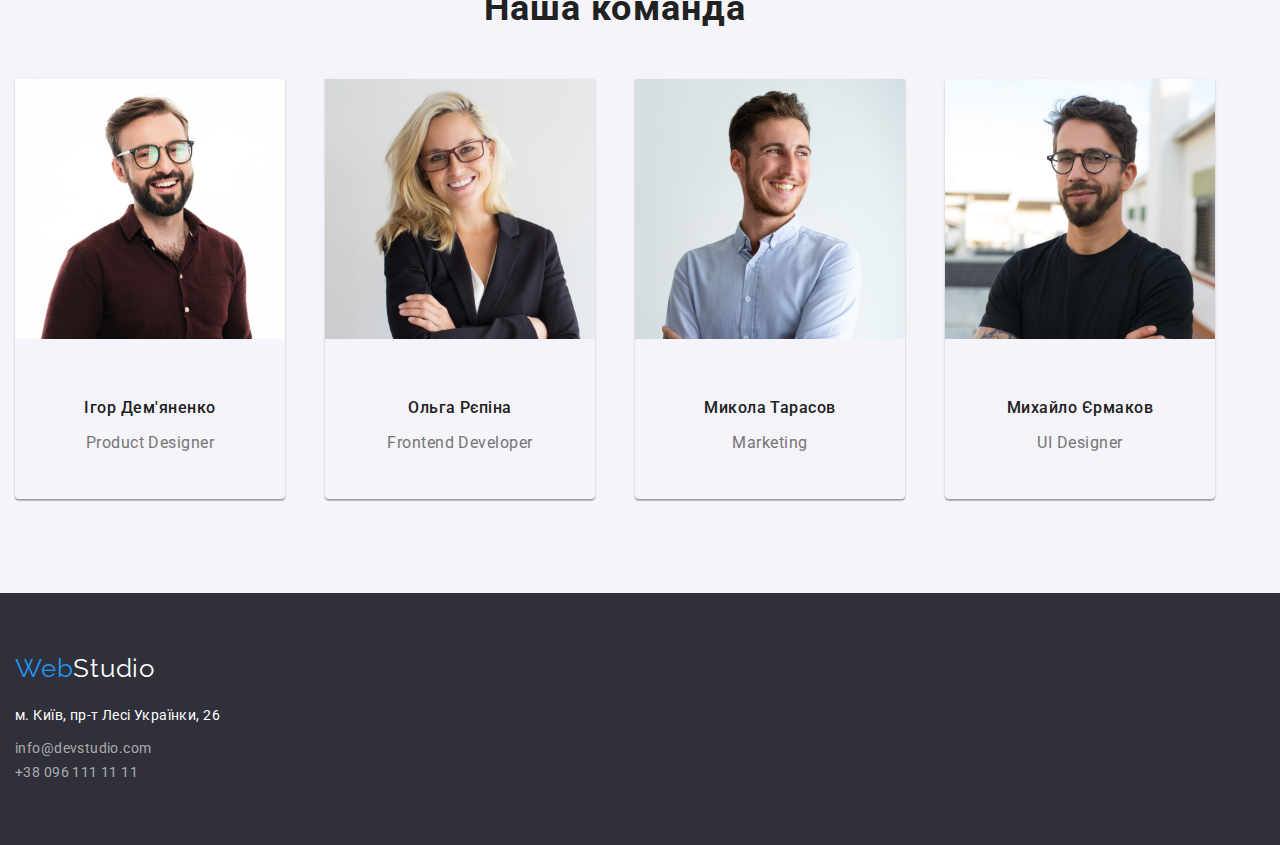
==== commit dfbb1be9: "правки" ====
--- a/index.html
+++ b/index.html
@@ -74,7 +74,7 @@
             <div class="container">
                 <h2 class="our-activities ">Чим ми займаємося</h2>
                 <ul class="act-list">
-                    <li class="act-list-item"><img src=".images/img5.jpg " alt="клавіатура та айпад " widht="370 "></li>
+                    <li class="act-list-item"><img src="./images/img5.jpg" alt="клавіатура та айпад " widht="370 "></li>
                     <li class="act-list-item"><img src="./images/img6.jpg " alt="айфон " widht="370 "></li>
                     <li class="act-list-item"><img src="./images/img7.jpg " alt="айпад " widht="370 "></li>
                 </ul>
--- a/css/styles.css
+++ b/css/styles.css
@@ -9,11 +9,9 @@
     --color-button-port: #F5F4FA;
 }
 
-
-/* html {
-     box-sizing: border-box;
-     width: 1600px;
- } */
+html {
+    box-sizing: border-box;
+}
 
 *,
 *::before,
@@ -72,8 +70,7 @@
     padding-left: 15px;
     padding-right: 15px;
     /* outline: red 2px solid; */
-    margin-left: 0;
-    margin-right: auto;
+    margin-left: 0, auto;
 }
 
 
@@ -221,9 +218,9 @@
     letter-spacing: 0.06em;
     text-transform: uppercase;
     text-align: center;
-    /* align-items: center; */
+    align-items: center;
     width: 696px;
-    display: block;
+    /* display: inline-block; */
     margin: 0, auto;
 }
 
@@ -241,11 +238,11 @@
     /*  */
     width: 216px;
     height: 50px;
-    /* align-items: center; */
+    align-items: center;
     text-align: center;
     padding: 10px, 32px;
     margin-top: 30px;
-    display: block;
+    /* display: block; */
     margin: 0, auto;
 }
 
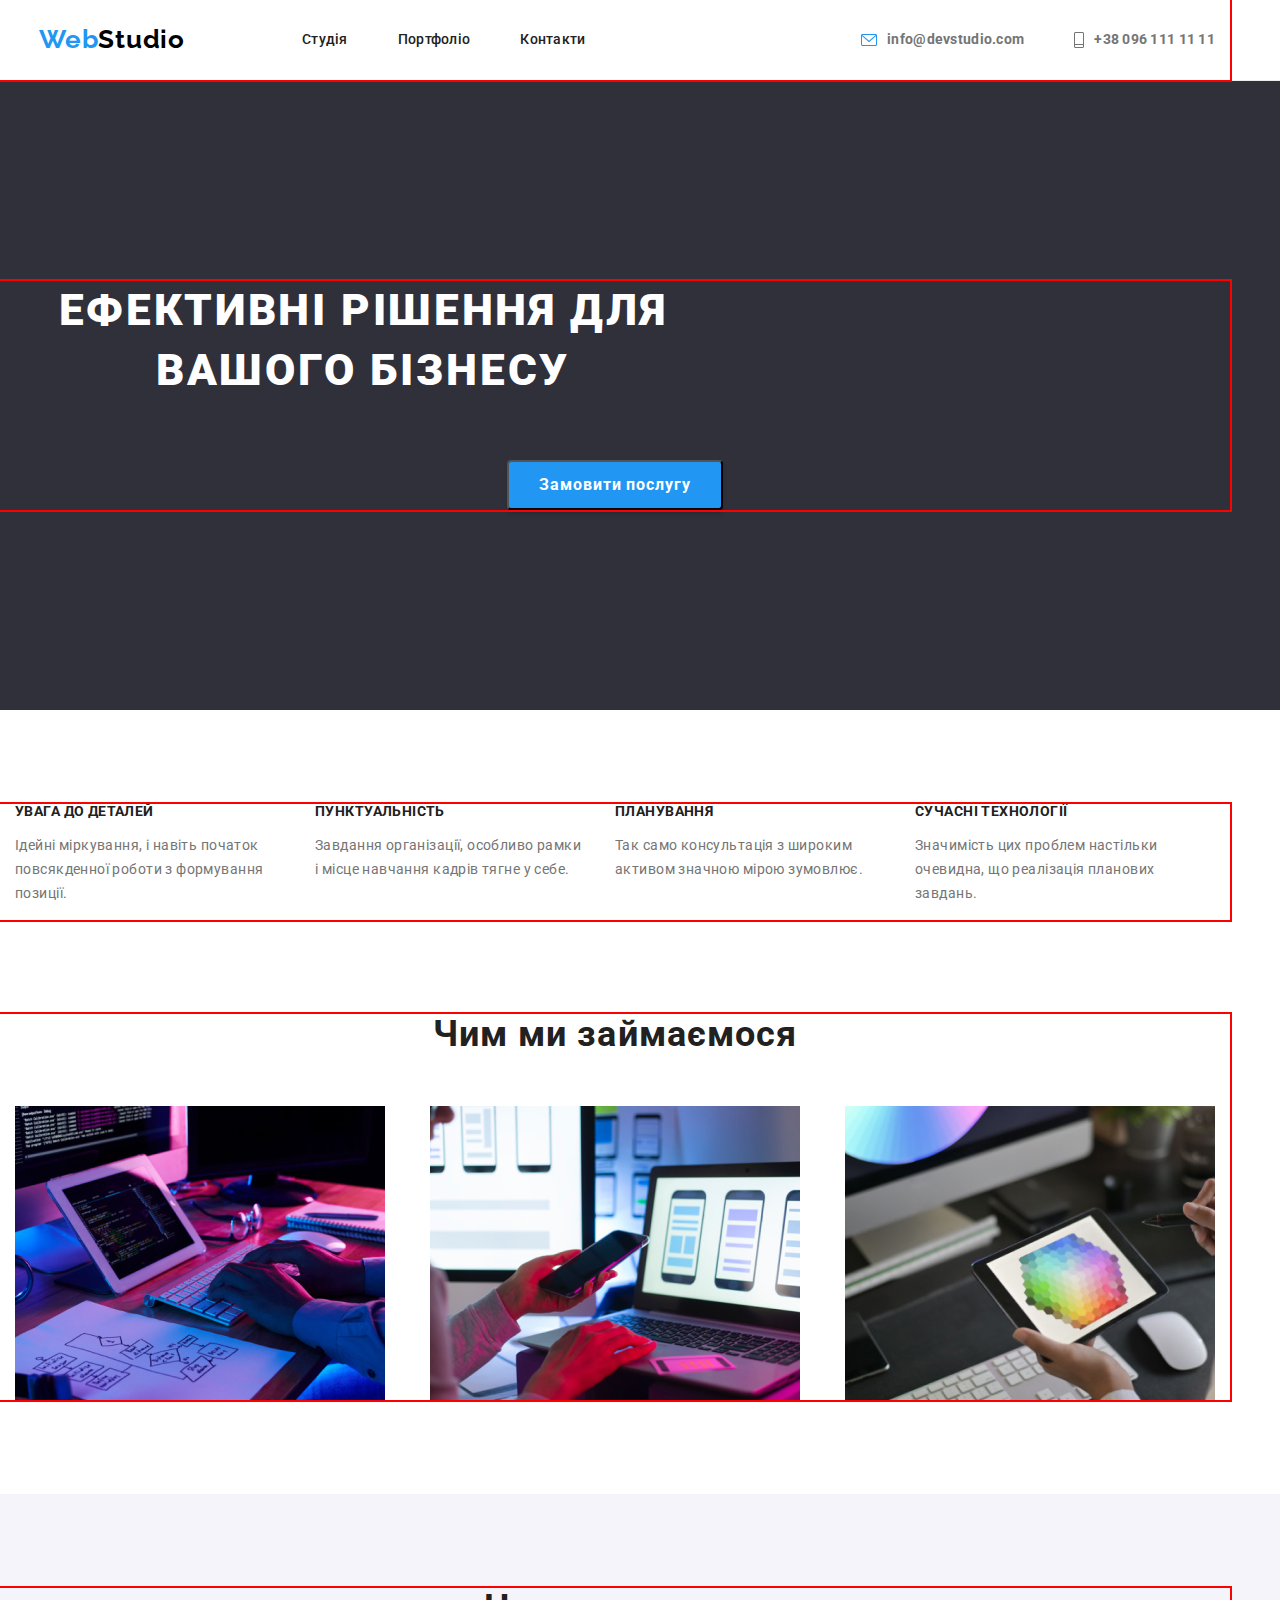
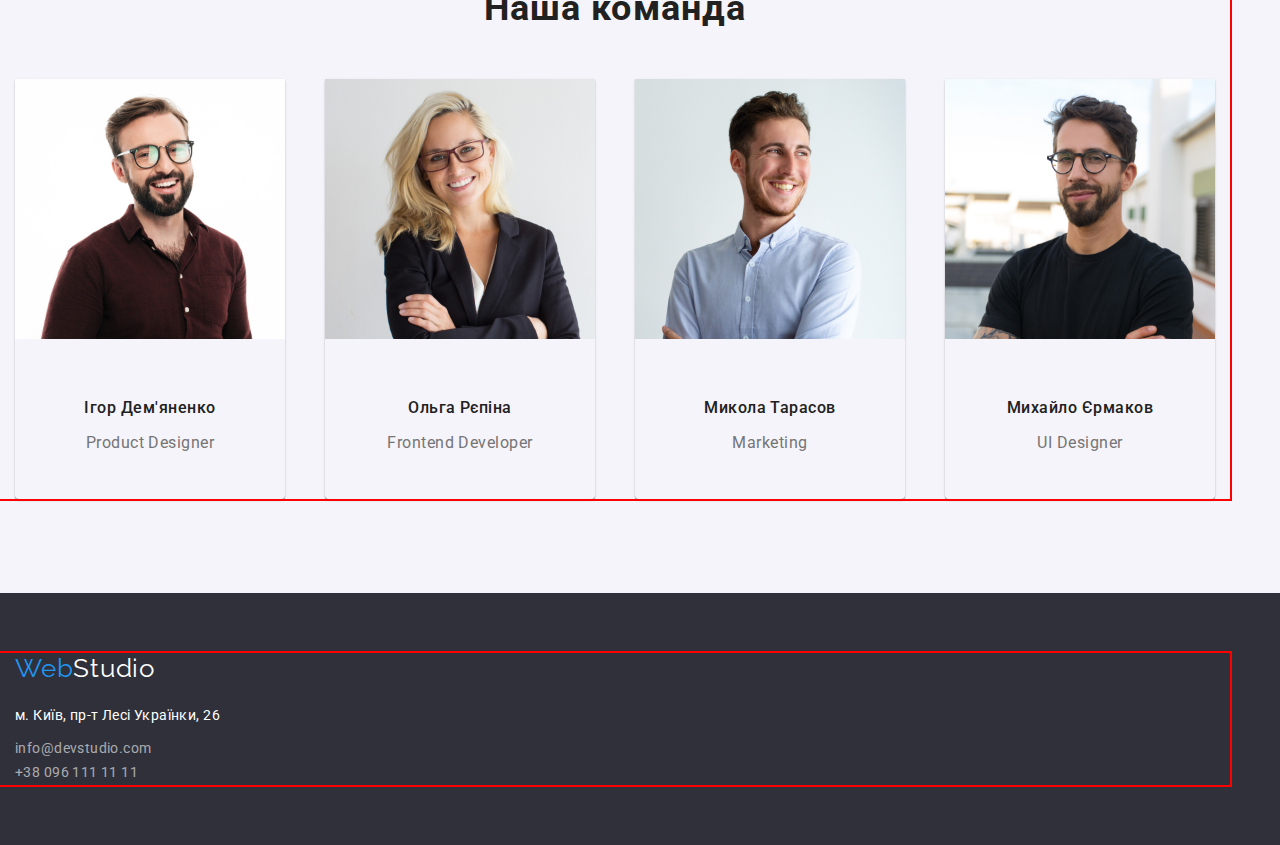
==== commit f24f3934: "правки" ====
--- a/index.html
+++ b/index.html
@@ -38,9 +38,11 @@
         </div>
     </header>
     <main>
-        <section class="hero section container">
-            <h1 class="hero-title">Ефективні рішення для вашого бізнесу</h1>
-            <button class="button-index" type="button"><span class="button-text">Замовити послугу</span></button>
+        <section class="hero section ">
+            <div class="container">
+                <h1 class="hero-title">Ефективні рішення для вашого бізнесу</h1>
+                <button class="button-index" type="button"><span class="button-text">Замовити послугу</span></button>
+            </div>
         </section>
 
 
--- a/css/styles.css
+++ b/css/styles.css
@@ -58,18 +58,15 @@
 }
 
 .section {
-    /* width: 1600px; */
     padding-top: 94px;
     padding-bottom: 94px;
-    /* padding-left: auto;
-    padding-right: auto; */
 }
 
 .container {
     width: 1230px;
     padding-left: 15px;
     padding-right: 15px;
-    /* outline: red 2px solid; */
+    outline: red 2px solid;
     margin-left: 0, auto;
 }
 
@@ -77,8 +74,6 @@
 /* header */
 
 .header {
-    /* padding-left: auto;
-        padding-right: auto; */
     border-bottom: 1px solid #ECECEC;
 }
 
@@ -208,6 +203,8 @@
         background-size: contain; */
     padding-top: 200px;
     padding-bottom: 200px;
+    text-align: center;
+    display: block;
 }
 
 .hero-title {
@@ -218,9 +215,9 @@
     letter-spacing: 0.06em;
     text-transform: uppercase;
     text-align: center;
-    align-items: center;
+    /* align-items: center; */
     width: 696px;
-    /* display: inline-block; */
+    /* display: block; */
     margin: 0, auto;
 }
 
@@ -239,11 +236,11 @@
     width: 216px;
     height: 50px;
     align-items: center;
-    text-align: center;
+    /* text-align: center; */
     padding: 10px, 32px;
     margin-top: 30px;
+    margin: 0, auto;
     /* display: block; */
-    margin: 0, auto;
 }
 
 
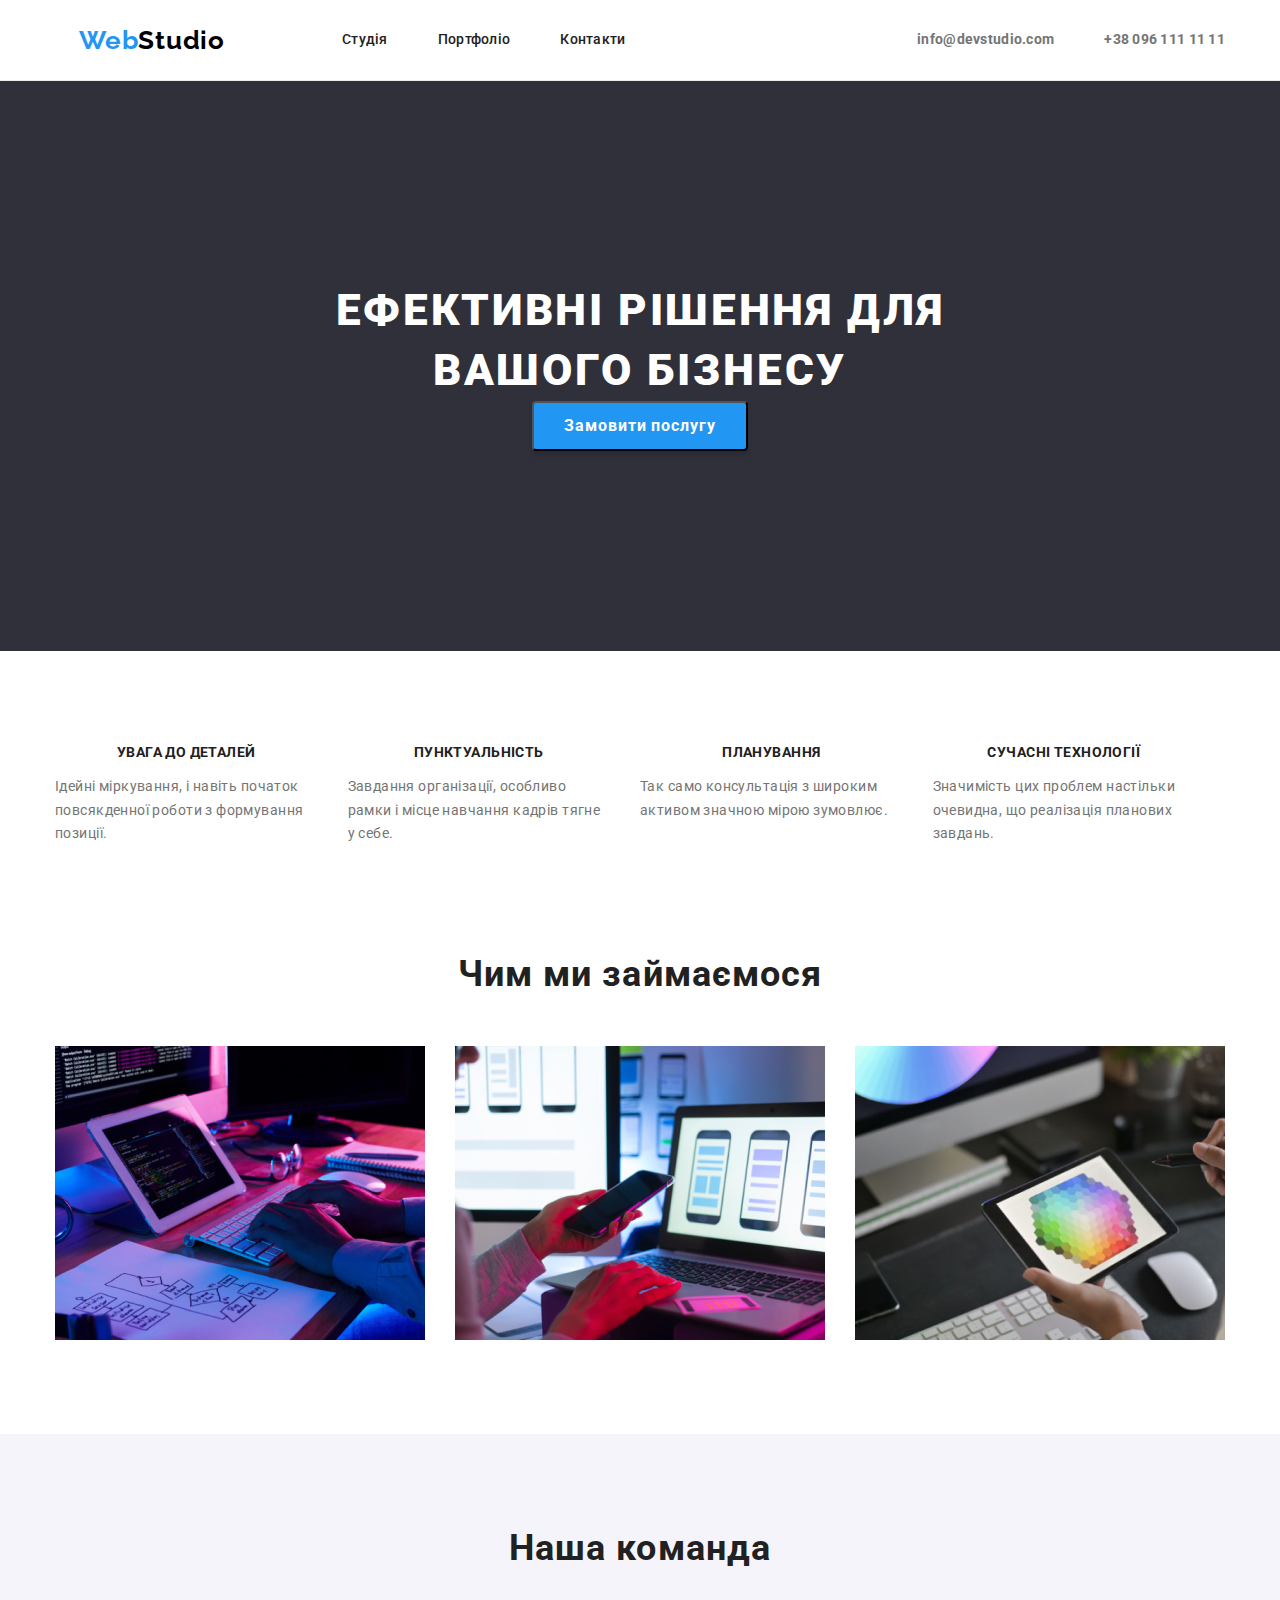
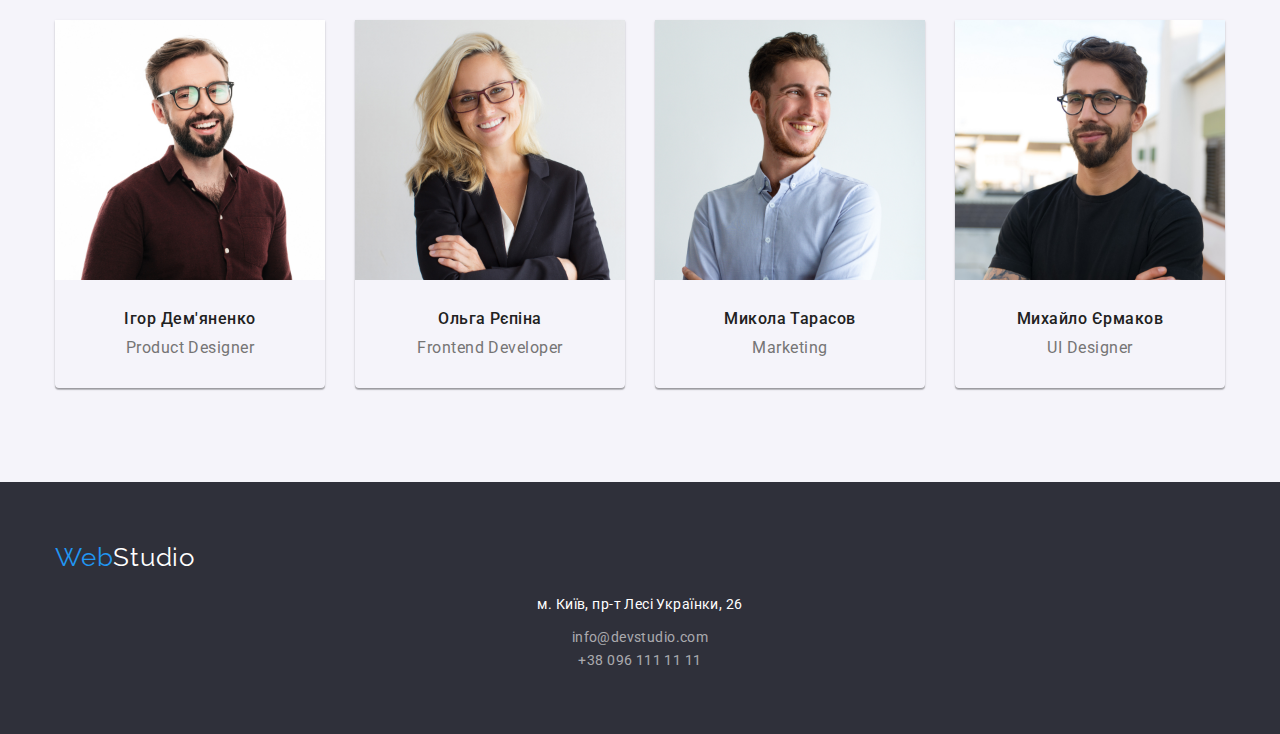
==== commit ddf84779: "правки" ====
--- a/index.html
+++ b/index.html
@@ -26,11 +26,11 @@
                 </ul>
             </nav>
             <ul class="header-contacts">
-                <li class="list-link-contacts icon"><img src="./images/mail.svg" alt="letter"></li>
+                <!-- <li class="list-link-contacts icon"><img src="./images/mail.svg" alt="letter"></li> -->
                 <li class="list-link-contacts">
                     <a class="contacts" href="mailto:info@devstudio.com ">info@devstudio.com</a>
                 </li>
-                <li class="list-link-contacts icon"><img src="./images/phone.svg" alt="phone"></li>
+                <!-- <li class="list-link-contacts icon"><img src="./images/phone.svg" alt="phone"></li> -->
                 <li class="list-link-contacts">
                     <a class="contacts" href="tel:096 111 11 11 ">+38 096 111 11 11</a>
                 </li>
--- a/css/styles.css
+++ b/css/styles.css
@@ -10,6 +10,7 @@
 }
 
 html {
+    /* max-width: 1400px; */
     box-sizing: border-box;
 }
 
@@ -58,16 +59,19 @@
 }
 
 .section {
+    padding-left: 0;
+    padding-right: 0;
     padding-top: 94px;
     padding-bottom: 94px;
 }
 
 .container {
-    width: 1230px;
+    width: 1200px;
     padding-left: 15px;
     padding-right: 15px;
-    outline: red 2px solid;
-    margin-left: 0, auto;
+    /* outline: red 2px solid; */
+    margin: 0 auto;
+    text-align: center;
 }
 
 
@@ -83,10 +87,12 @@
     align-items: center;
     margin-bottom: 0px;
     height: 80px;
+    text-align: center;
 }
 
 .nav {
     display: flex;
+    align-items: center;
 }
 
 .logo {
@@ -97,7 +103,8 @@
     font-family: 'Raleway';
     text-decoration: none;
     display: inline-block;
-    padding: 24px;
+    text-align: center;
+    padding: 0 24px;
     margin-right: 93px;
 }
 
@@ -218,7 +225,7 @@
     /* align-items: center; */
     width: 696px;
     /* display: block; */
-    margin: 0, auto;
+    margin: 0 auto;
 }
 
 .button-index {
@@ -239,7 +246,7 @@
     /* text-align: center; */
     padding: 10px, 32px;
     margin-top: 30px;
-    margin: 0, auto;
+    margin: 0 auto;
     /* display: block; */
 }
 
@@ -343,13 +350,8 @@
 
 .card-text {
     padding-top: 30px;
-    padding-bottom: 30px;
-}
-
-
-/* .card-text:nth-child(4n) {
-    margin-right: 0;
-} */
+    margin-bottom: 30px;
+}
 
 .team-member {
     color: var(--color-primary);
@@ -359,7 +361,7 @@
     line-height: 1.18;
     text-align: center;
     letter-spacing: 0.03em;
-    margin-top: 30px;
+    margin-bottom: 10px;
 }
 
 .specification {
@@ -368,6 +370,7 @@
     line-height: 1.18;
     text-align: center;
     letter-spacing: 0.03em;
+    margin-bottom: 0;
 }
 
 
@@ -378,8 +381,16 @@
     height: 252px;
     padding-top: 60px;
     padding-bottom: 60px;
+    text-align: left;
     /* padding-left: 15px;
     padding-right: 15px; */
+}
+
+.f {
+    text-align: left;
+    margin-bottom: 9px;
+    display: flex;
+    flex-direction: column;
 }
 
 .logo-footer {
@@ -440,7 +451,7 @@
     display: flex;
     flex-direction: center;
     justify-content: center;
-    margin-bottom: 50px;
+    margin-bottom: 56px;
 }
 
 .list-port {
@@ -477,21 +488,15 @@
 .card-list {
     display: flex;
     flex-wrap: wrap;
-    justify-content: space-between;
     gap: 30px;
+    align-items: left;
 }
 
 .card-portfolio {
     background: #FFFFFF;
+    width: 370px;
     width: calc((100% - 60px)/ 3);
-    display: flex;
-    /* margin-right: auto; */
-    /* outline: 1px red solid; */
-    /* border: 1px solid #EEEEEE; */
-}
-
-.card-portfolio>img {
-    width: 370;
+    border: 1px #EEEEEE;
 }
 
 .card-portfolio:nth-child(3n) {
@@ -507,16 +512,21 @@
     padding-top: 20px;
     padding-bottom: 20px;
     border: 1px solid #EEEEEE;
+    text-align: left;
+    display: flex;
+    flex-direction: column;
 }
 
 .portfolio-site {
     color: var(--color-primary);
-    height: 36px;
-    font-size: 18px;
+    font-style: normal;
+    font-size: 17.3px;
     line-height: 2;
     letter-spacing: 0.06em;
-    align-items: center;
+    text-align: left;
     font-weight: 700;
+    width: 322px;
+    height: 36px;
     margin-bottom: 4px;
 }
 
@@ -526,5 +536,5 @@
     line-height: 1.87;
     letter-spacing: 0.03em;
     font-weight: 400;
-    margin-bottom: 0;
+    margin-bottom: 0px;
 }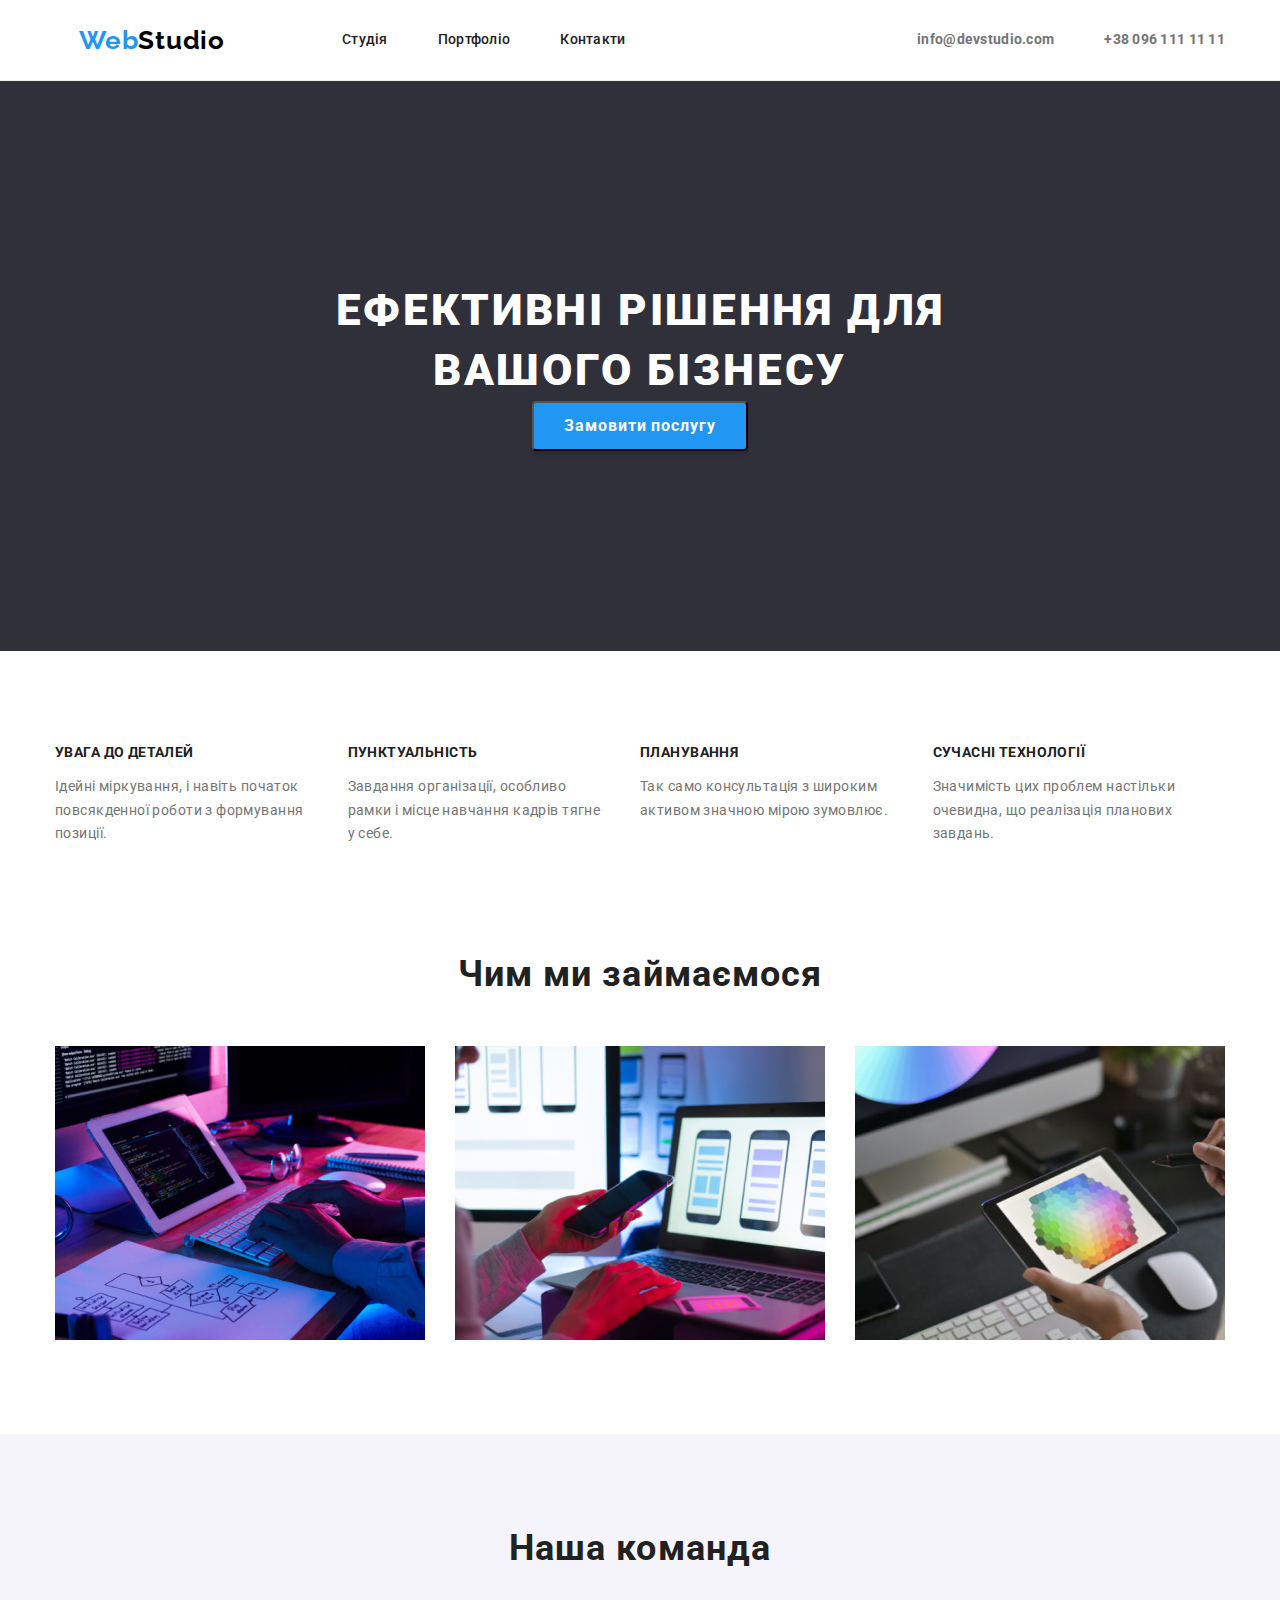
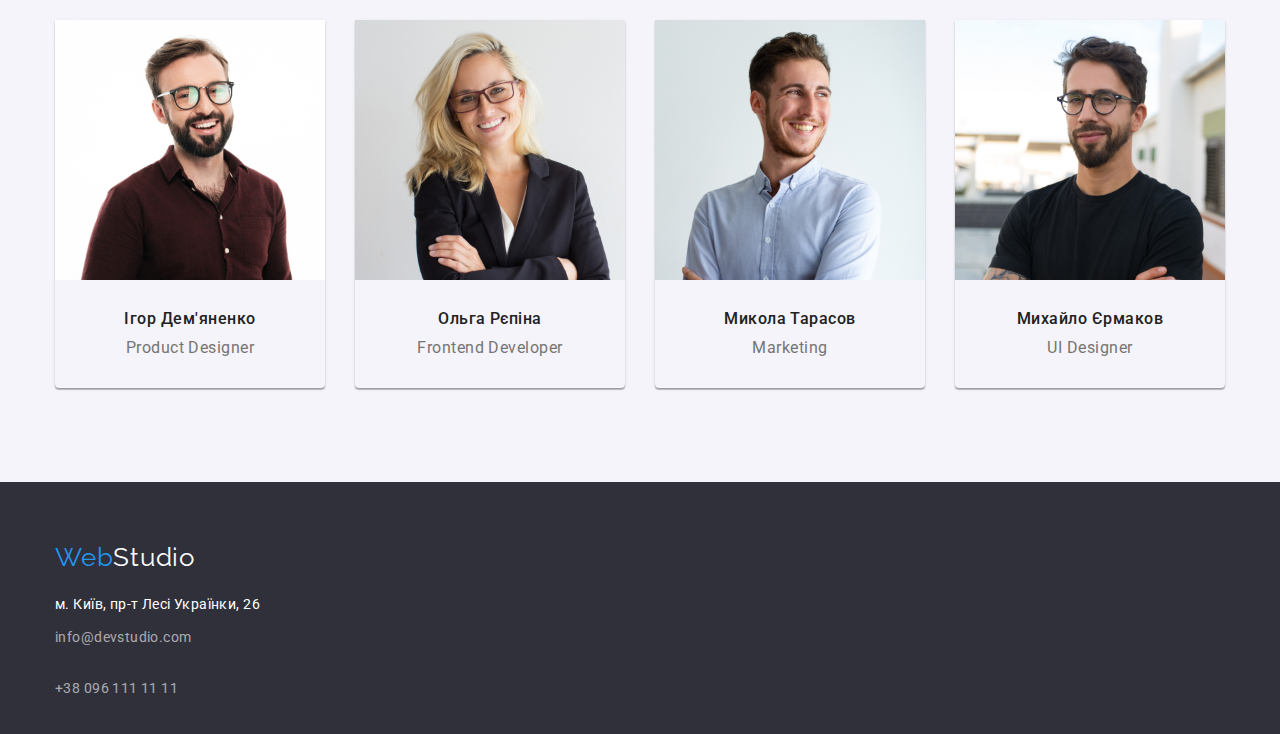
==== commit a7f9d6a2: "правки" ====
--- a/index.html
+++ b/index.html
@@ -116,7 +116,7 @@
         </section>
     </main>
     <footer class="footer">
-        <div class="container">
+        <div class="container f">
             <a class="logo-footer" href=" "><span class="web">Web</span><span class="studio">Studio</span></a>
             <address class="address">м. Київ, пр-т Лесі Українки, 26</address>
             <a class="mail" href="mailto:info@devstudio.com ">info@devstudio.com</a><br>
--- a/css/styles.css
+++ b/css/styles.css
@@ -263,6 +263,7 @@
     display: flex;
     /* text-align: center; */
     justify-content: center;
+    text-align: left;
 }
 
 .adv-li {
